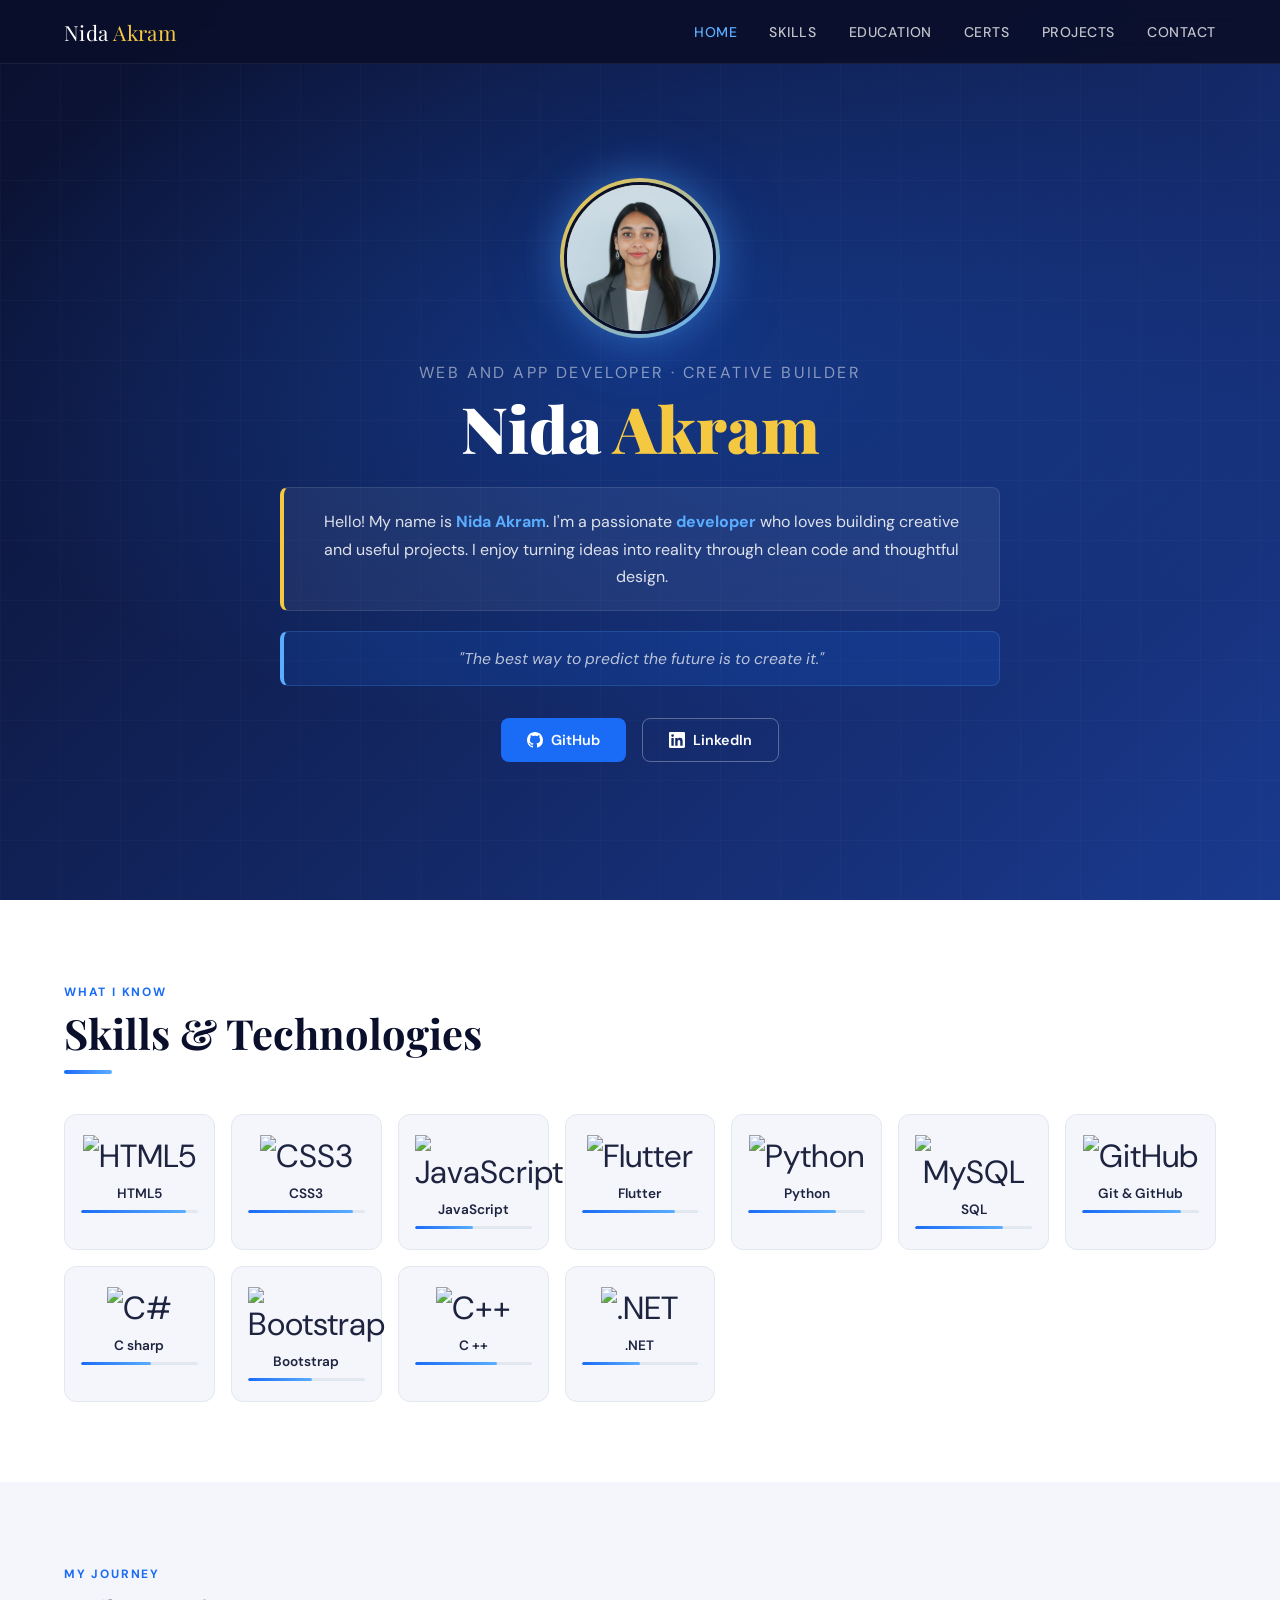
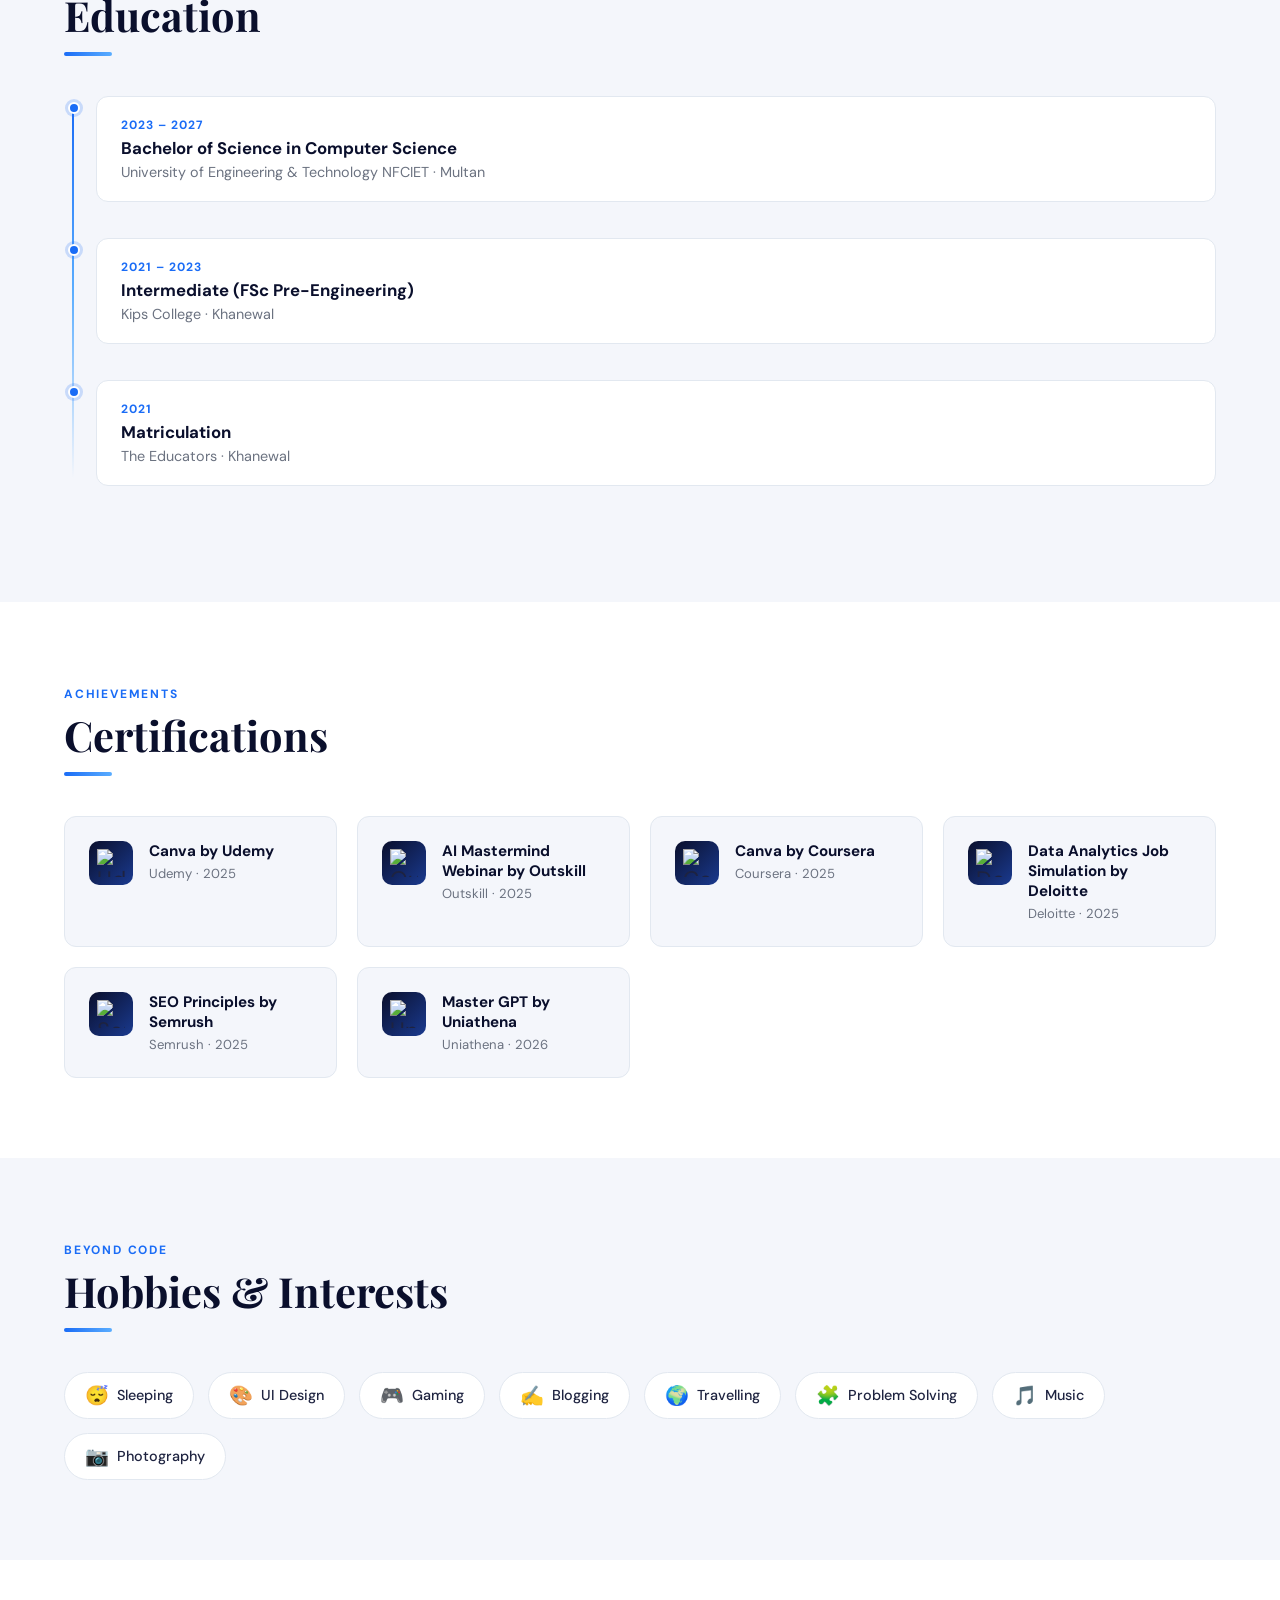
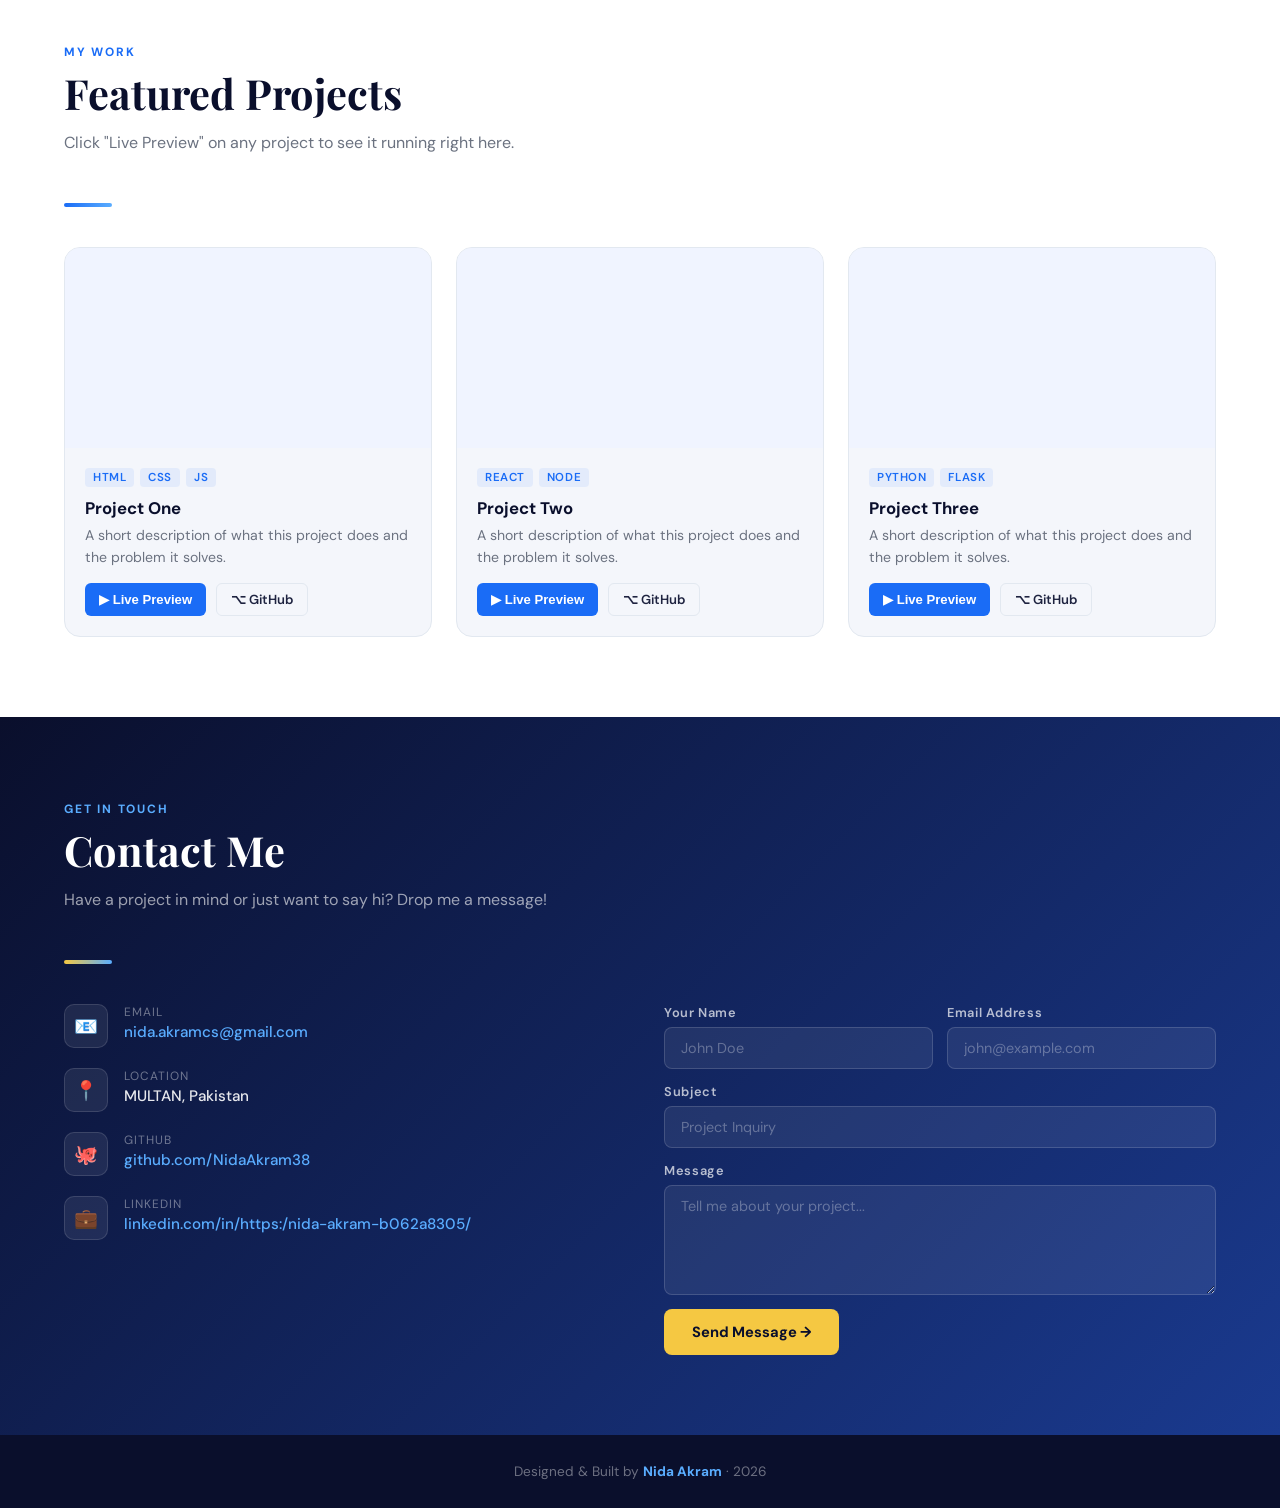
==== index.html @ 110f57c0 "Initial portfolio commit" ====
<!DOCTYPE html>
<html lang="en">
<head>
  <meta charset="UTF-8" />
  <meta name="viewport" content="width=device-width, initial-scale=1.0"/>
  <title>Nida Akram — Portfolio</title>
  <link href="https://fonts.googleapis.com/css2?family=Playfair+Display:wght@400;700;900&family=DM+Sans:wght@300;400;500;600&display=swap" rel="stylesheet"/>

  <!-- Global Styles -->
  <link rel="stylesheet" href="css/global.css"/>

  <!-- Section Styles -->
  <link rel="stylesheet" href="css/navbar.css"/>
  <link rel="stylesheet" href="css/hero.css"/>
  <link rel="stylesheet" href="css/skills.css"/>
  <link rel="stylesheet" href="css/education.css"/>
  <link rel="stylesheet" href="css/certifications.css"/>
  <link rel="stylesheet" href="css/hobbies.css"/>
  <link rel="stylesheet" href="css/projects.css"/>
  <link rel="stylesheet" href="css/contact.css"/>
</head>
<body>

  <!-- Navigation -->
  <div id="navbar-placeholder"></div>

  <!-- Sections -->
  <div id="hero-placeholder"></div>
  <div id="skills-placeholder"></div>
  <div id="education-placeholder"></div>
  <div id="certifications-placeholder"></div>
  <div id="hobbies-placeholder"></div>
  <div id="projects-placeholder"></div>
  <div id="contact-placeholder"></div>

  <!-- Footer -->
  <footer>
    <p>Designed & Built by <strong>Nida Akram</strong> · 2026</p>
  </footer>

  <!-- JavaScript -->
  <script src="js/loader.js"></script>
  <script src="js/navbar.js"></script>
  <script src="js/animations.js"></script>
  <script src="js/projects.js"></script>
  <script src="js/contact.js"></script>

</body>
</html>
---- css/global.css ----
/* ================================================
   global.css — CSS Variables, Reset & Shared Styles
   ================================================ */

/* ── CSS Variables ── */
:root {
  --navy:   #0a0f2c;
  --blue:   #1a6cf6;
  --sky:    #5aadff;
  --gold:   #f5c842;
  --light:  #f4f6fb;
  --white:  #ffffff;
  --text:   #1e2340;
  --muted:  #6b7280;
  --border: #e2e8f0;
  --grad:   linear-gradient(135deg, #0a0f2c 0%, #1a3a8f 100%);
}

/* ── Reset ── */
*, *::before, *::after {
  box-sizing: border-box;
  margin: 0;
  padding: 0;
}

html {
  scroll-behavior: smooth;
}

body {
  font-family: 'DM Sans', sans-serif;
  background: var(--light);
  color: var(--text);
  overflow-x: hidden;
}

/* ── Section Base ── */
section {
  padding: 80px 5%;
}

/* ── Section Header Utilities ── */
.section-label {
  display: inline-block;
  font-size: 0.75rem;
  letter-spacing: 0.15em;
  text-transform: uppercase;
  color: var(--blue);
  font-weight: 700;
  margin-bottom: 8px;
}

.section-title {
  font-family: 'Playfair Display', serif;
  font-size: clamp(1.8rem, 4vw, 2.6rem);
  font-weight: 700;
  color: var(--navy);
  margin-bottom: 12px;
  line-height: 1.2;
}

.section-sub {
  font-size: 1rem;
  color: var(--muted);
  max-width: 560px;
  line-height: 1.6;
  margin-bottom: 48px;
}

.divider {
  width: 48px;
  height: 4px;
  background: linear-gradient(90deg, var(--blue), var(--sky));
  border-radius: 2px;
  margin-bottom: 40px;
}

/* ── Shared Buttons ── */
.btn {
  display: inline-flex;
  align-items: center;
  gap: 8px;
  padding: 12px 26px;
  border-radius: 8px;
  font-weight: 600;
  font-size: 0.9rem;
  text-decoration: none;
  transition: all 0.25s;
  cursor: pointer;
  border: none;
}

.btn-primary {
  background: var(--blue);
  color: var(--white);
}
.btn-primary:hover {
  background: #1557d4;
  transform: translateY(-2px);
  box-shadow: 0 8px 24px rgba(26, 108, 246, 0.4);
}

.btn-outline {
  background: transparent;
  color: var(--white);
  border: 1.5px solid rgba(255, 255, 255, 0.3);
}
.btn-outline:hover {
  background: rgba(255, 255, 255, 0.08);
  transform: translateY(-2px);
}

/* ── Scroll Fade Animation ── */
.fade-up {
  opacity: 0;
  transform: translateY(28px);
  transition: opacity 0.6s ease, transform 0.6s ease;
}
.fade-up.visible {
  opacity: 1;
  transform: translateY(0);
}

/* ── Footer ── */
footer {
  background: var(--navy);
  color: rgba(255, 255, 255, 0.4);
  text-align: center;
  padding: 28px 5%;
  font-size: 0.85rem;
}
footer strong {
  color: var(--sky);
}

/* ── Responsive ── */
@media (max-width: 768px) {
  section {
    padding: 60px 5%;
  }
}
---- css/navbar.css ----
/* ================================================
   navbar.css — Fixed Navigation Bar
   ================================================ */

nav {
  position: fixed;
  top: 0; left: 0; right: 0;
  z-index: 100;
  background: rgba(10, 15, 44, 0.95);
  backdrop-filter: blur(12px);
  display: flex;
  align-items: center;
  justify-content: space-between;
  padding: 0 5%;
  height: 64px;
  border-bottom: 1px solid rgba(255, 255, 255, 0.07);
}

/* Logo */
.nav-logo {
  font-family: 'Playfair Display', serif;
  font-size: 1.3rem;
  color: var(--white);
  letter-spacing: 0.02em;
}
.nav-logo span {
  color: var(--gold);
}

/* Links */
.nav-links {
  display: flex;
  gap: 2rem;
  list-style: none;
}
.nav-links a {
  color: rgba(255, 255, 255, 0.75);
  text-decoration: none;
  font-size: 0.88rem;
  font-weight: 500;
  letter-spacing: 0.04em;
  text-transform: uppercase;
  transition: color 0.2s;
}
.nav-links a:hover,
.nav-links a.active {
  color: var(--sky);
}

/* Hamburger (mobile) */
.hamburger {
  display: none;
  flex-direction: column;
  gap: 5px;
  cursor: pointer;
}
.hamburger span {
  width: 24px;
  height: 2px;
  background: white;
  border-radius: 2px;
  transition: all 0.3s;
}

/* ── Mobile ── */
@media (max-width: 768px) {
  .nav-links {
    display: none;
  }
  .hamburger {
    display: flex;
  }
  .nav-links.open {
    display: flex;
    flex-direction: column;
    position: absolute;
    top: 64px;
    left: 0; right: 0;
    background: rgba(10, 15, 44, 0.98);
    padding: 20px 5%;
    gap: 14px;
    border-bottom: 1px solid rgba(255, 255, 255, 0.07);
  }
}
---- css/hero.css ----
/* ================================================
   hero.css — Hero / Home Section
   ================================================ */

#home {
  min-height: 100vh;
  background: var(--grad);
  display: flex;
  align-items: center;
  justify-content: center;
  text-align: center;
  padding: 100px 5% 60px;
  position: relative;
  overflow: hidden;
}

/* Background glow */
#home::before {
  content: '';
  position: absolute;
  inset: 0;
  background: radial-gradient(
    ellipse 80% 60% at 50% 40%,
    rgba(26, 108, 246, 0.25) 0%,
    transparent 70%
  );
}

/* Subtle grid overlay */
.hero-grid {
  position: absolute;
  inset: 0;
  opacity: 0.04;
  background-image:
    linear-gradient(rgba(255,255,255,0.5) 1px, transparent 1px),
    linear-gradient(90deg, rgba(255,255,255,0.5) 1px, transparent 1px);
  background-size: 60px 60px;
}

.hero-content {
  position: relative;
  z-index: 2;
  max-width: 720px;
}

/* ── Avatar ── */
.hero-avatar-wrap {
  width: 160px;
  height: 160px;
  border-radius: 50%;
  margin: 0 auto 24px;
  padding: 4px;
  background: linear-gradient(135deg, var(--gold), var(--sky));
  box-shadow:
    0 0 40px rgba(90, 173, 255, 0.4),
    0 0 80px rgba(26, 108, 246, 0.2);
  animation: float 4s ease-in-out infinite;
}

@keyframes float {
  0%, 100% { transform: translateY(0); }
  50%       { transform: translateY(-10px); }
}

.hero-avatar-wrap img {
  width: 100%;
  height: 100%;
  object-fit: cover;
  border-radius: 50%;
  border: 3px solid var(--navy);
}

/* Placeholder shown when no photo is set */
.avatar-placeholder {
  width: 100%;
  height: 100%;
  border-radius: 50%;
  background: linear-gradient(135deg, #1a3a8f, #0a0f2c);
  display: flex;
  align-items: center;
  justify-content: center;
  border: 3px solid var(--navy);
  font-family: 'Playfair Display', serif;
  font-size: 3rem;
  color: var(--sky);
}

/* ── Text ── */
.hero-caption {
  font-size: 1rem;
  color: rgba(255, 255, 255, 0.5);
  letter-spacing: 0.15em;
  text-transform: uppercase;
  margin-bottom: 10px;
}

.hero-name {
  font-family: 'Playfair Display', serif;
  font-size: clamp(2.4rem, 6vw, 4rem);
  font-weight: 900;
  color: var(--white);
  line-height: 1.1;
  margin-bottom: 24px;
}
.hero-name span {
  color: var(--gold);
}

/* About blurb */
.hero-bio {
  background: rgba(255, 255, 255, 0.06);
  border: 1px solid rgba(255, 255, 255, 0.1);
  border-left: 4px solid var(--gold);
  border-radius: 8px;
  padding: 20px 28px;
  font-size: 1rem;
  color: rgba(255, 255, 255, 0.85);
  line-height: 1.7;
  margin-bottom: 20px;
  text-align: left;
}
.hero-bio strong {
  color: var(--sky);
}

/* Quote */
.hero-quote {
  background: rgba(26, 108, 246, 0.15);
  border: 1px solid rgba(90, 173, 255, 0.2);
  border-left: 4px solid var(--sky);
  border-radius: 8px;
  padding: 16px 24px;
  font-style: italic;
  font-size: 0.98rem;
  color: rgba(255, 255, 255, 0.7);
  margin-bottom: 32px;
  text-align: left;
}

/* Social buttons */
.hero-links {
  display: flex;
  gap: 16px;
  justify-content: center;
  flex-wrap: wrap;
}
---- css/skills.css ----
/* ================================================
   skills.css — Skills & Technologies Section
   ================================================ */

#skills {
  background: var(--white);
}

.skills-grid {
  display: grid;
  grid-template-columns: repeat(auto-fill, minmax(140px, 1fr));
  gap: 16px;
}

.skill-card {
  background: var(--light);
  border: 1.5px solid var(--border);
  border-radius: 12px;
  padding: 20px 16px;
  text-align: center;
  transition: all 0.3s;
  cursor: default;
}
.skill-card:hover {
  border-color: var(--blue);
  transform: translateY(-4px);
  box-shadow: 0 8px 24px rgba(26, 108, 246, 0.12);
}

.skill-icon {
  font-size: 2rem;
  margin-bottom: 8px;
}

.skill-name {
  font-size: 0.85rem;
  font-weight: 600;
  color: var(--text);
}

/* Progress bar */
.skill-level {
  margin-top: 8px;
  height: 3px;
  background: var(--border);
  border-radius: 2px;
  overflow: hidden;
}
.skill-fill {
  height: 100%;
  background: linear-gradient(90deg, var(--blue), var(--sky));
  border-radius: 2px;
  width: 0;                       /* animated to data-width via JS */
  transition: width 1.2s ease;
}
---- css/education.css ----
/* ================================================
   education.css — Education / Timeline Section
   ================================================ */

#education {
  background: var(--light);
}

/* ── Timeline Container ── */
.timeline {
  position: relative;
  padding-left: 32px;
}

/* Vertical line */
.timeline::before {
  content: '';
  position: absolute;
  left: 8px;
  top: 8px;
  bottom: 8px;
  width: 2px;
  background: linear-gradient(180deg, var(--blue), var(--sky), transparent);
}

/* ── Timeline Item ── */
.timeline-item {
  position: relative;
  margin-bottom: 36px;
  opacity: 0;
  transform: translateX(-16px);
  transition: all 0.5s ease;
}
.timeline-item.visible {
  opacity: 1;
  transform: translateX(0);
}

/* Dot marker */
.timeline-dot {
  position: absolute;
  left: -28px;
  top: 6px;
  width: 12px;
  height: 12px;
  border-radius: 50%;
  background: var(--blue);
  border: 2px solid var(--white);
  box-shadow: 0 0 0 3px rgba(26, 108, 246, 0.2);
}

/* ── Card ── */
.timeline-card {
  background: var(--white);
  border: 1.5px solid var(--border);
  border-radius: 12px;
  padding: 20px 24px;
  transition: box-shadow 0.3s;
}
.timeline-card:hover {
  box-shadow: 0 4px 20px rgba(0, 0, 0, 0.08);
}

.timeline-year {
  font-size: 0.75rem;
  color: var(--blue);
  font-weight: 700;
  letter-spacing: 0.08em;
  text-transform: uppercase;
  margin-bottom: 4px;
}

.timeline-title {
  font-size: 1.05rem;
  font-weight: 700;
  color: var(--navy);
  margin-bottom: 4px;
}

.timeline-place {
  font-size: 0.9rem;
  color: var(--muted);
}
---- css/certifications.css ----
/* ================================================
   certifications.css — Certifications Section
   ================================================ */

#certifications {
  background: var(--white);
}

.cert-grid {
  display: grid;
  grid-template-columns: repeat(auto-fill, minmax(260px, 1fr));
  gap: 20px;
}

.cert-card {
  background: var(--light);
  border: 1.5px solid var(--border);
  border-radius: 12px;
  padding: 24px;
  display: flex;
  gap: 16px;
  align-items: flex-start;
  transition: all 0.3s;
}
.cert-card:hover {
  border-color: var(--gold);
  transform: translateY(-3px);
  box-shadow: 0 8px 24px rgba(245, 200, 66, 0.12);
}

.cert-icon {
  width: 44px;
  height: 44px;
  border-radius: 10px;
  background: linear-gradient(135deg, var(--navy), #1a3a8f);
  display: flex;
  align-items: center;
  justify-content: center;
  font-size: 1.4rem;
  flex-shrink: 0;
}

.cert-title {
  font-size: 0.95rem;
  font-weight: 700;
  color: var(--navy);
  margin-bottom: 4px;
}

.cert-issuer {
  font-size: 0.82rem;
  color: var(--muted);
}
---- css/hobbies.css ----
/* ================================================
   hobbies.css — Hobbies & Interests Section
   ================================================ */

#hobbies {
  background: var(--light);
}

.hobbies-flex {
  display: flex;
  flex-wrap: wrap;
  gap: 14px;
}

.hobby-pill {
  display: inline-flex;
  align-items: center;
  gap: 8px;
  background: var(--white);
  border: 1.5px solid var(--border);
  border-radius: 100px;
  padding: 10px 20px;
  font-size: 0.9rem;
  font-weight: 500;
  color: var(--text);
  transition: all 0.25s;
  cursor: default;
}
.hobby-pill:hover {
  border-color: var(--blue);
  background: rgba(26, 108, 246, 0.05);
  transform: translateY(-2px);
}

.hobby-pill span {
  font-size: 1.2rem;
}
---- css/projects.css ----
/* ================================================
   projects.css — Projects Section & Preview Modal
   ================================================ */

#projects {
  background: var(--white);
}

/* ── Projects Grid ── */
.projects-grid {
  display: grid;
  grid-template-columns: repeat(auto-fill, minmax(300px, 1fr));
  gap: 24px;
}

/* ── Card ── */
.project-card {
  background: var(--light);
  border: 1.5px solid var(--border);
  border-radius: 16px;
  overflow: hidden;
  transition: all 0.3s;
  position: relative;
}
.project-card:hover {
  transform: translateY(-6px);
  box-shadow: 0 16px 40px rgba(0, 0, 0, 0.1);
  border-color: var(--blue);
}

/* ── Iframe Preview Thumbnail ── */
.project-preview-wrap {
  position: relative;
}

.project-preview {
  width: 100%;
  height: 200px;
  border: none;
  background: #f0f4ff;
  display: block;
  pointer-events: none;
}

/* Hover overlay with launch button */
.project-preview-overlay {
  position: absolute;
  top: 0; left: 0; right: 0;
  height: 200px;
  background: rgba(10, 15, 44, 0);
  display: flex;
  align-items: center;
  justify-content: center;
  opacity: 0;
  transition: all 0.3s;
  cursor: pointer;
}
.project-card:hover .project-preview-overlay {
  opacity: 1;
  background: rgba(10, 15, 44, 0.6);
}

.preview-launch-btn {
  background: var(--blue);
  color: white;
  border: none;
  border-radius: 8px;
  padding: 10px 20px;
  font-size: 0.88rem;
  font-weight: 600;
  cursor: pointer;
  display: flex;
  align-items: center;
  gap: 6px;
  transform: scale(0.9);
  transition: transform 0.2s;
}
.project-card:hover .preview-launch-btn {
  transform: scale(1);
}

/* ── Card Info ── */
.project-info {
  padding: 20px;
}

.project-tags {
  display: flex;
  flex-wrap: wrap;
  gap: 6px;
  margin-bottom: 10px;
}

.project-tag {
  font-size: 0.72rem;
  font-weight: 600;
  letter-spacing: 0.05em;
  text-transform: uppercase;
  color: var(--blue);
  background: rgba(26, 108, 246, 0.08);
  border-radius: 4px;
  padding: 2px 8px;
}

.project-name {
  font-size: 1.05rem;
  font-weight: 700;
  color: var(--navy);
  margin-bottom: 6px;
}

.project-desc {
  font-size: 0.88rem;
  color: var(--muted);
  line-height: 1.55;
  margin-bottom: 14px;
}

.project-links {
  display: flex;
  gap: 10px;
}

/* Small action buttons */
.proj-btn {
  font-size: 0.82rem;
  font-weight: 600;
  padding: 7px 14px;
  border-radius: 6px;
  text-decoration: none;
  transition: all 0.2s;
  display: inline-flex;
  align-items: center;
  gap: 5px;
  border: none;
  cursor: pointer;
}
.proj-btn-primary {
  background: var(--blue);
  color: white;
}
.proj-btn-primary:hover {
  background: #1557d4;
}
.proj-btn-ghost {
  background: transparent;
  color: var(--text);
  border: 1.5px solid var(--border);
}
.proj-btn-ghost:hover {
  border-color: var(--blue);
  color: var(--blue);
}

/* ── Preview Modal ── */
.modal-overlay {
  display: none;
  position: fixed;
  inset: 0;
  z-index: 999;
  background: rgba(10, 15, 44, 0.85);
  backdrop-filter: blur(8px);
  align-items: center;
  justify-content: center;
}
.modal-overlay.open {
  display: flex;
}

.modal-box {
  background: var(--white);
  border-radius: 16px;
  width: 92vw;
  max-width: 960px;
  height: 80vh;
  display: flex;
  flex-direction: column;
  overflow: hidden;
  box-shadow: 0 32px 80px rgba(0, 0, 0, 0.4);
}

.modal-header {
  display: flex;
  align-items: center;
  justify-content: space-between;
  padding: 16px 24px;
  border-bottom: 1px solid var(--border);
  background: var(--navy);
}
.modal-title {
  font-size: 1rem;
  font-weight: 700;
  color: white;
}
.modal-url {
  font-size: 0.78rem;
  color: rgba(255, 255, 255, 0.4);
  margin-top: 2px;
}
.modal-close {
  width: 32px;
  height: 32px;
  border-radius: 8px;
  border: none;
  background: rgba(255, 255, 255, 0.1);
  color: white;
  font-size: 1.2rem;
  cursor: pointer;
  display: flex;
  align-items: center;
  justify-content: center;
  transition: background 0.2s;
}
.modal-close:hover {
  background: rgba(255, 255, 255, 0.2);
}

.modal-loading {
  flex: 1;
  display: flex;
  align-items: center;
  justify-content: center;
  flex-direction: column;
  gap: 12px;
  color: var(--muted);
  font-size: 0.9rem;
}

.spinner {
  width: 40px;
  height: 40px;
  border: 3px solid var(--border);
  border-top-color: var(--blue);
  border-radius: 50%;
  animation: spin 0.8s linear infinite;
}
@keyframes spin {
  to { transform: rotate(360deg); }
}

.modal-iframe {
  flex: 1;
  width: 100%;
  border: none;
}
---- css/contact.css ----
/* ================================================
   contact.css — Contact Section
   ================================================ */

#contact {
  background: var(--grad);
  position: relative;
  overflow: hidden;
}

/* Override shared section-header colors for dark background */
#contact .section-title  { color: white; }
#contact .section-sub    { color: rgba(255, 255, 255, 0.6); }
#contact .section-label  { color: var(--sky); }
.contact-divider {
  background: linear-gradient(90deg, var(--gold), var(--sky));
}

/* ── Layout ── */
.contact-grid {
  display: grid;
  grid-template-columns: 1fr 1fr;
  gap: 48px;
  align-items: start;
}

/* ── Left: Info Items ── */
.contact-info {
  display: flex;
  flex-direction: column;
  gap: 20px;
}

.contact-item {
  display: flex;
  align-items: flex-start;
  gap: 16px;
}

.contact-icon {
  width: 44px;
  height: 44px;
  border-radius: 10px;
  background: rgba(255, 255, 255, 0.08);
  border: 1px solid rgba(255, 255, 255, 0.12);
  display: flex;
  align-items: center;
  justify-content: center;
  font-size: 1.2rem;
  flex-shrink: 0;
}

.contact-label {
  font-size: 0.75rem;
  color: rgba(255, 255, 255, 0.4);
  letter-spacing: 0.08em;
  text-transform: uppercase;
  margin-bottom: 2px;
}

.contact-value {
  font-size: 0.95rem;
  color: rgba(255, 255, 255, 0.9);
  font-weight: 500;
}
.contact-value a {
  color: var(--sky);
  text-decoration: none;
}
.contact-value a:hover {
  text-decoration: underline;
}

/* ── Right: Message Form ── */
.contact-form {
  display: flex;
  flex-direction: column;
  gap: 14px;
}

.form-row {
  display: grid;
  grid-template-columns: 1fr 1fr;
  gap: 14px;
}

.form-group {
  display: flex;
  flex-direction: column;
  gap: 6px;
}

.form-group label {
  font-size: 0.8rem;
  font-weight: 600;
  color: rgba(255, 255, 255, 0.7);
  letter-spacing: 0.05em;
}

.form-input {
  background: rgba(255, 255, 255, 0.07);
  border: 1px solid rgba(255, 255, 255, 0.15);
  border-radius: 8px;
  padding: 11px 16px;
  color: white;
  font-family: 'DM Sans', sans-serif;
  font-size: 0.9rem;
  transition: border-color 0.2s, background 0.2s;
  outline: none;
}
.form-input:focus {
  border-color: var(--sky);
  background: rgba(255, 255, 255, 0.1);
}
.form-input::placeholder {
  color: rgba(255, 255, 255, 0.3);
}
textarea.form-input {
  resize: vertical;
  min-height: 110px;
}

/* Submit button */
.form-btn {
  background: var(--gold);
  color: var(--navy);
  border: none;
  border-radius: 8px;
  padding: 13px 28px;
  font-family: 'DM Sans', sans-serif;
  font-size: 0.92rem;
  font-weight: 700;
  cursor: pointer;
  transition: all 0.25s;
  align-self: flex-start;
}
.form-btn:hover {
  background: #e6b83a;
  transform: translateY(-2px);
  box-shadow: 0 8px 20px rgba(245, 200, 66, 0.3);
}

/* ── Responsive ── */
@media (max-width: 768px) {
  .contact-grid { grid-template-columns: 1fr; }
  .form-row     { grid-template-columns: 1fr; }
}
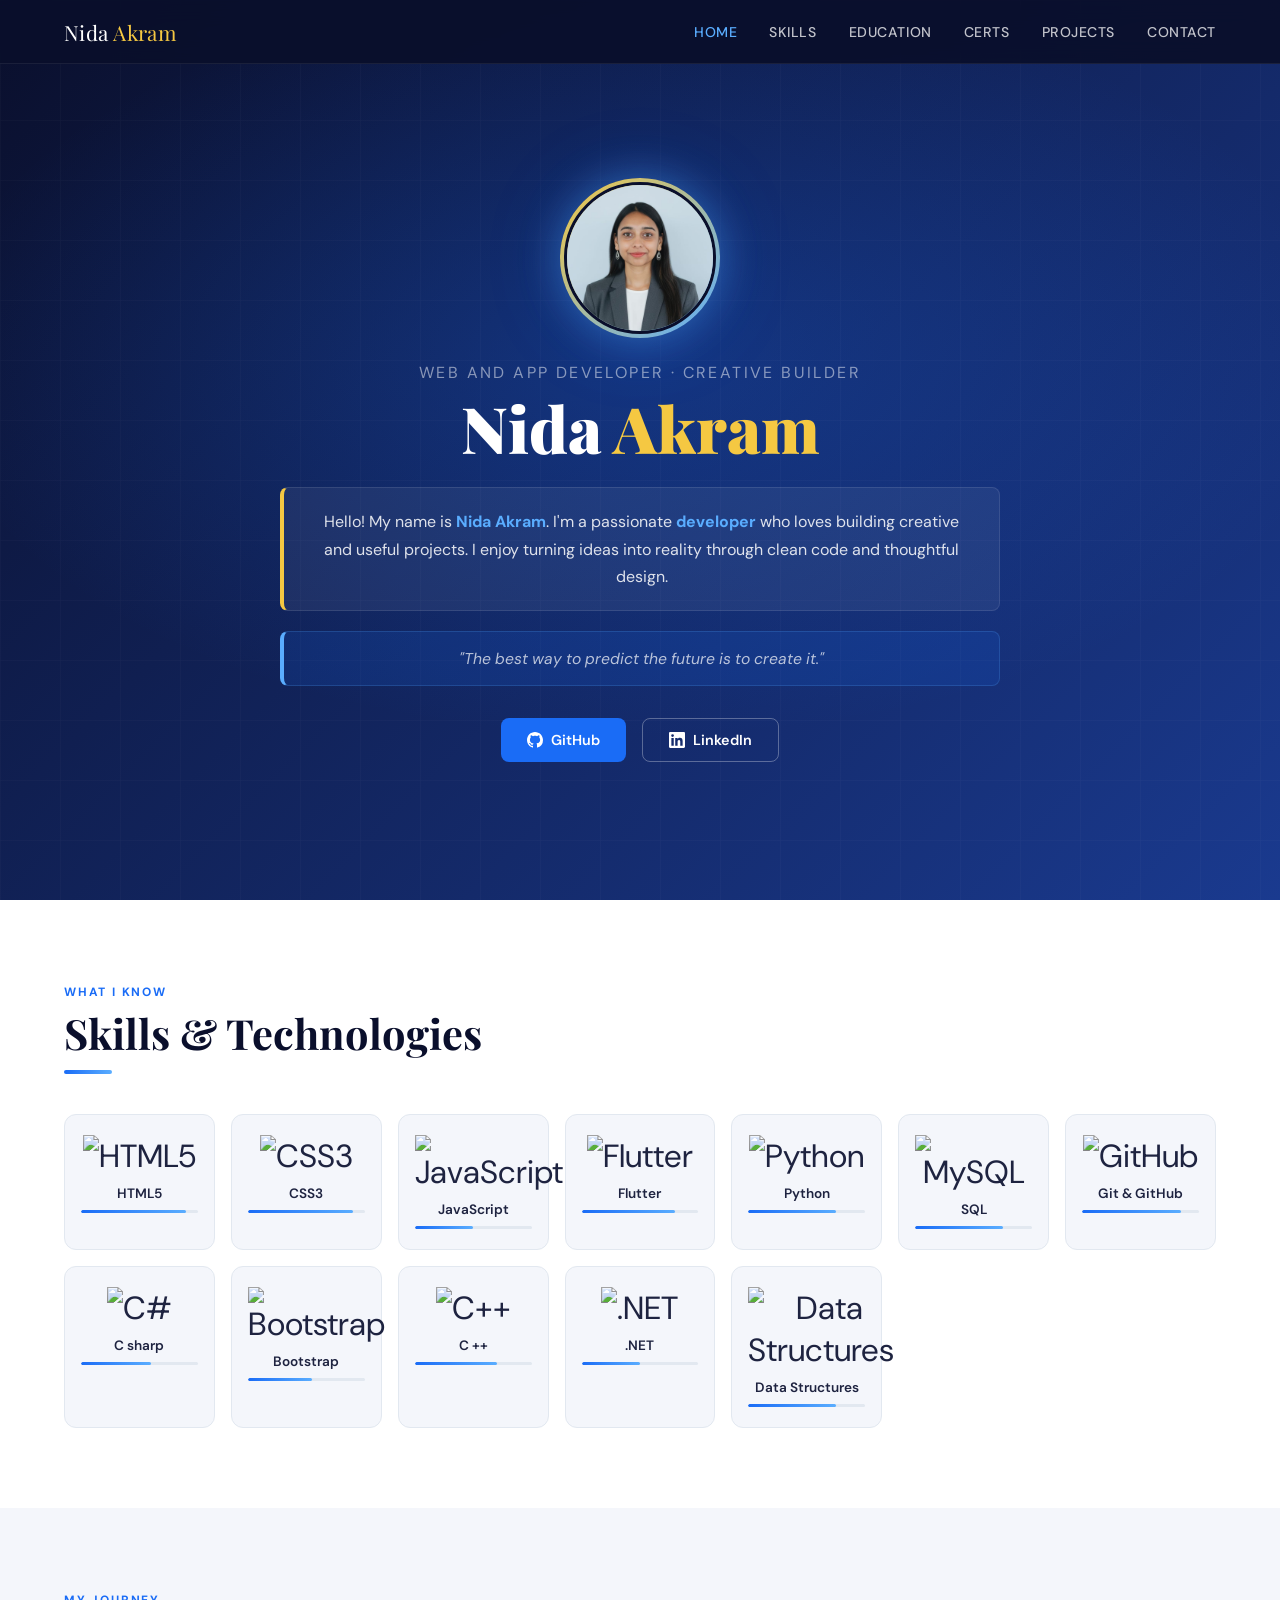
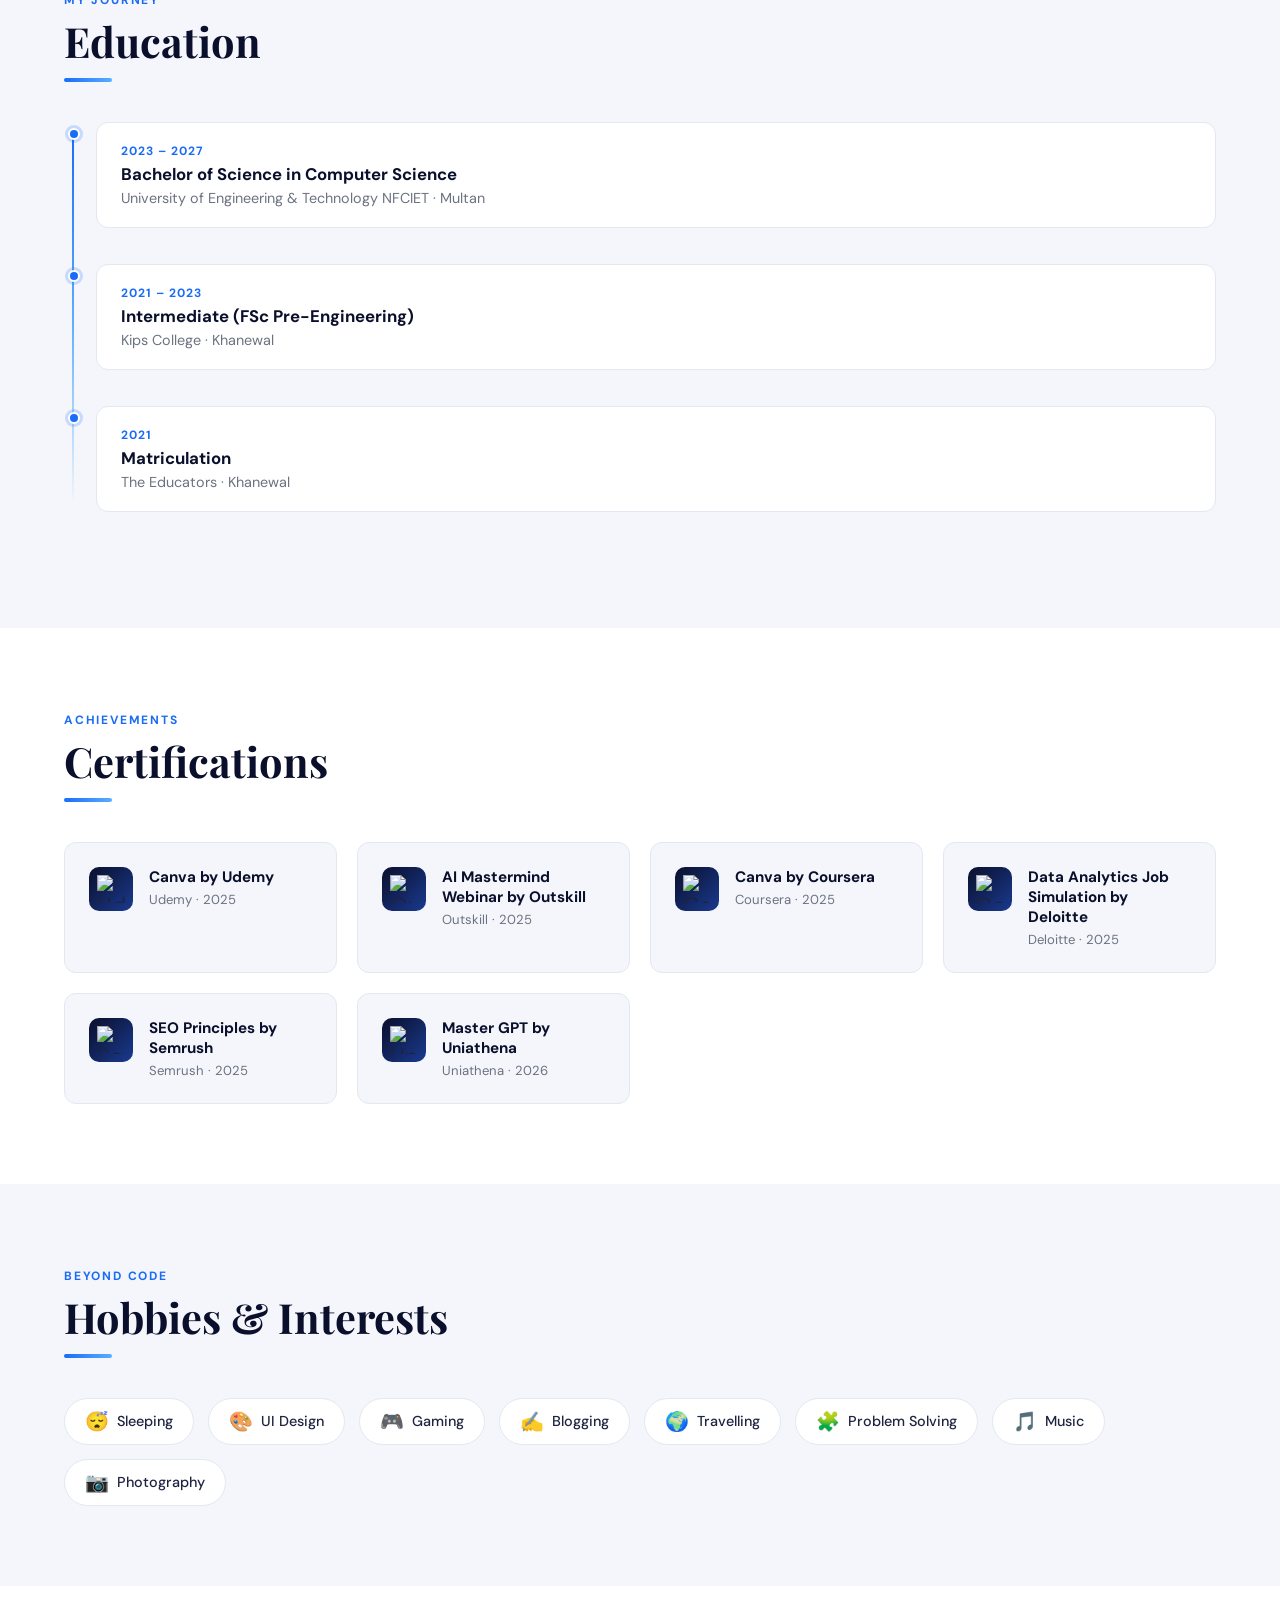
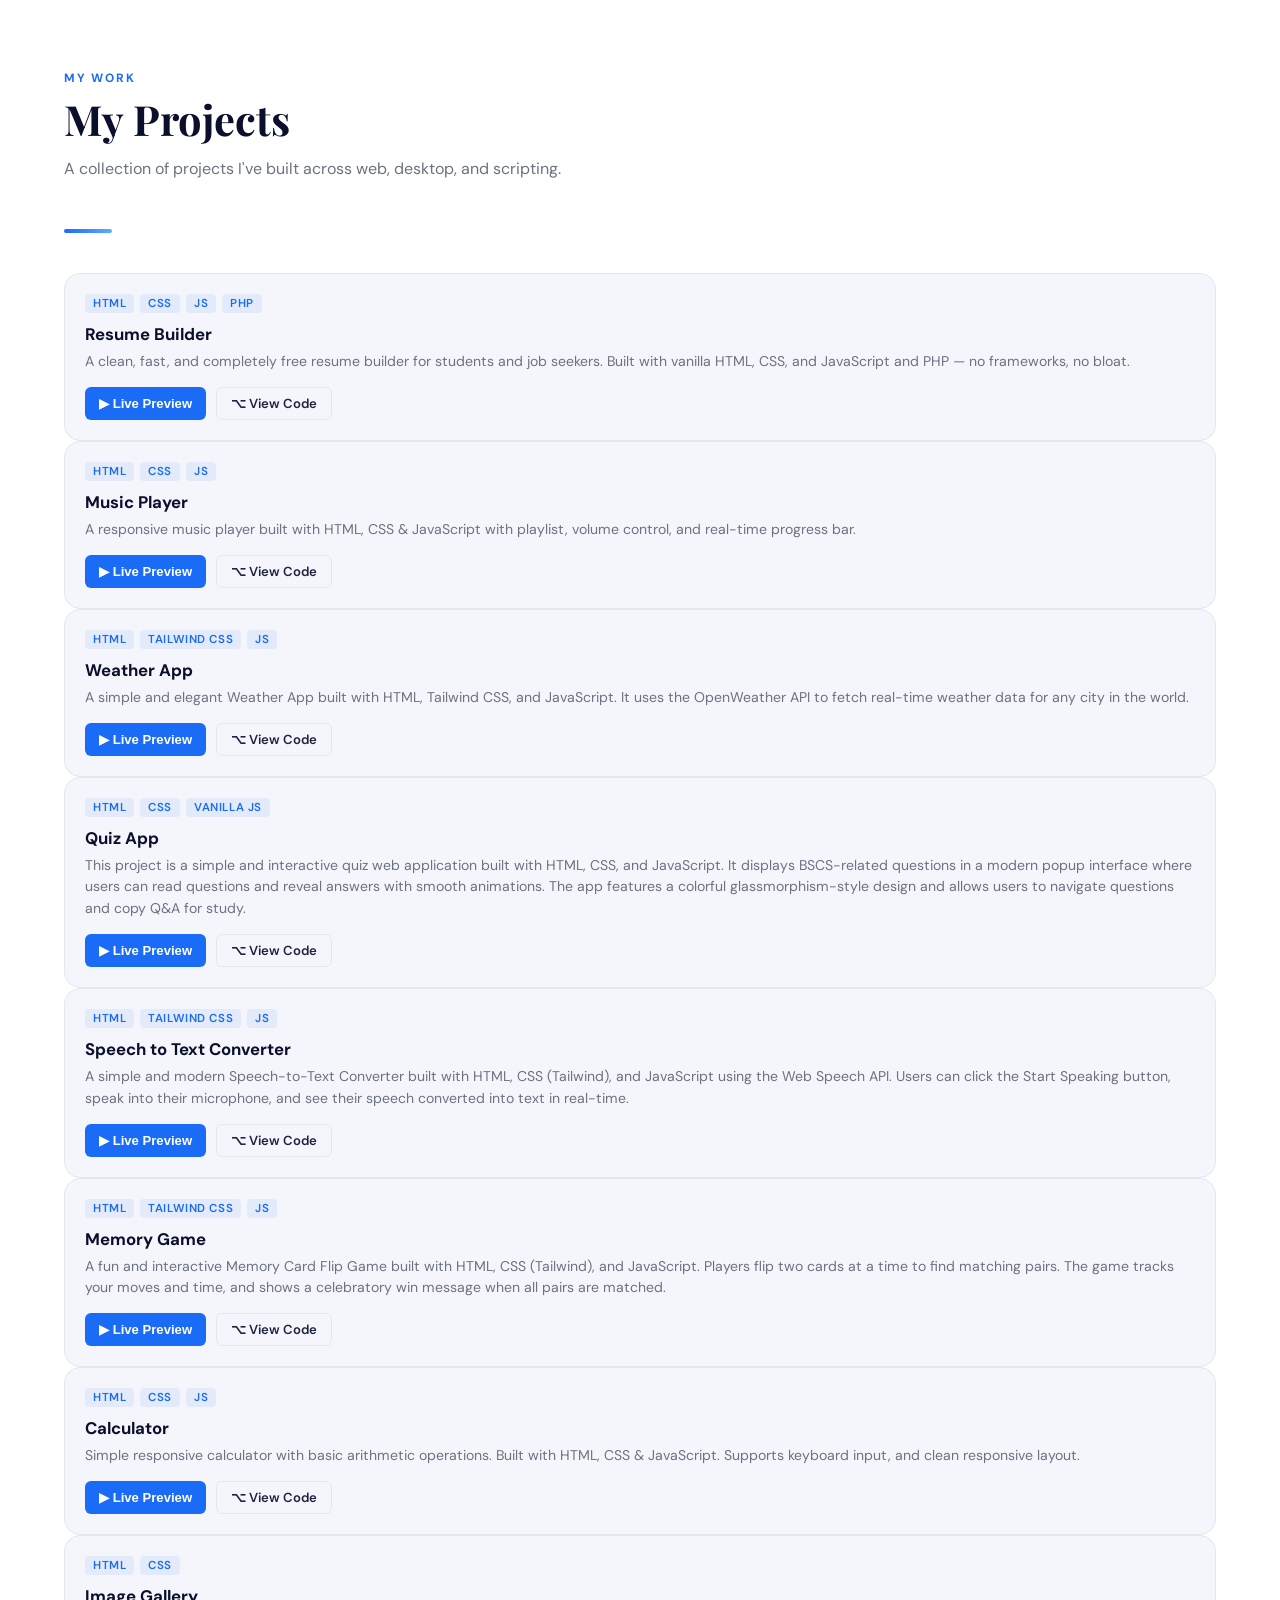
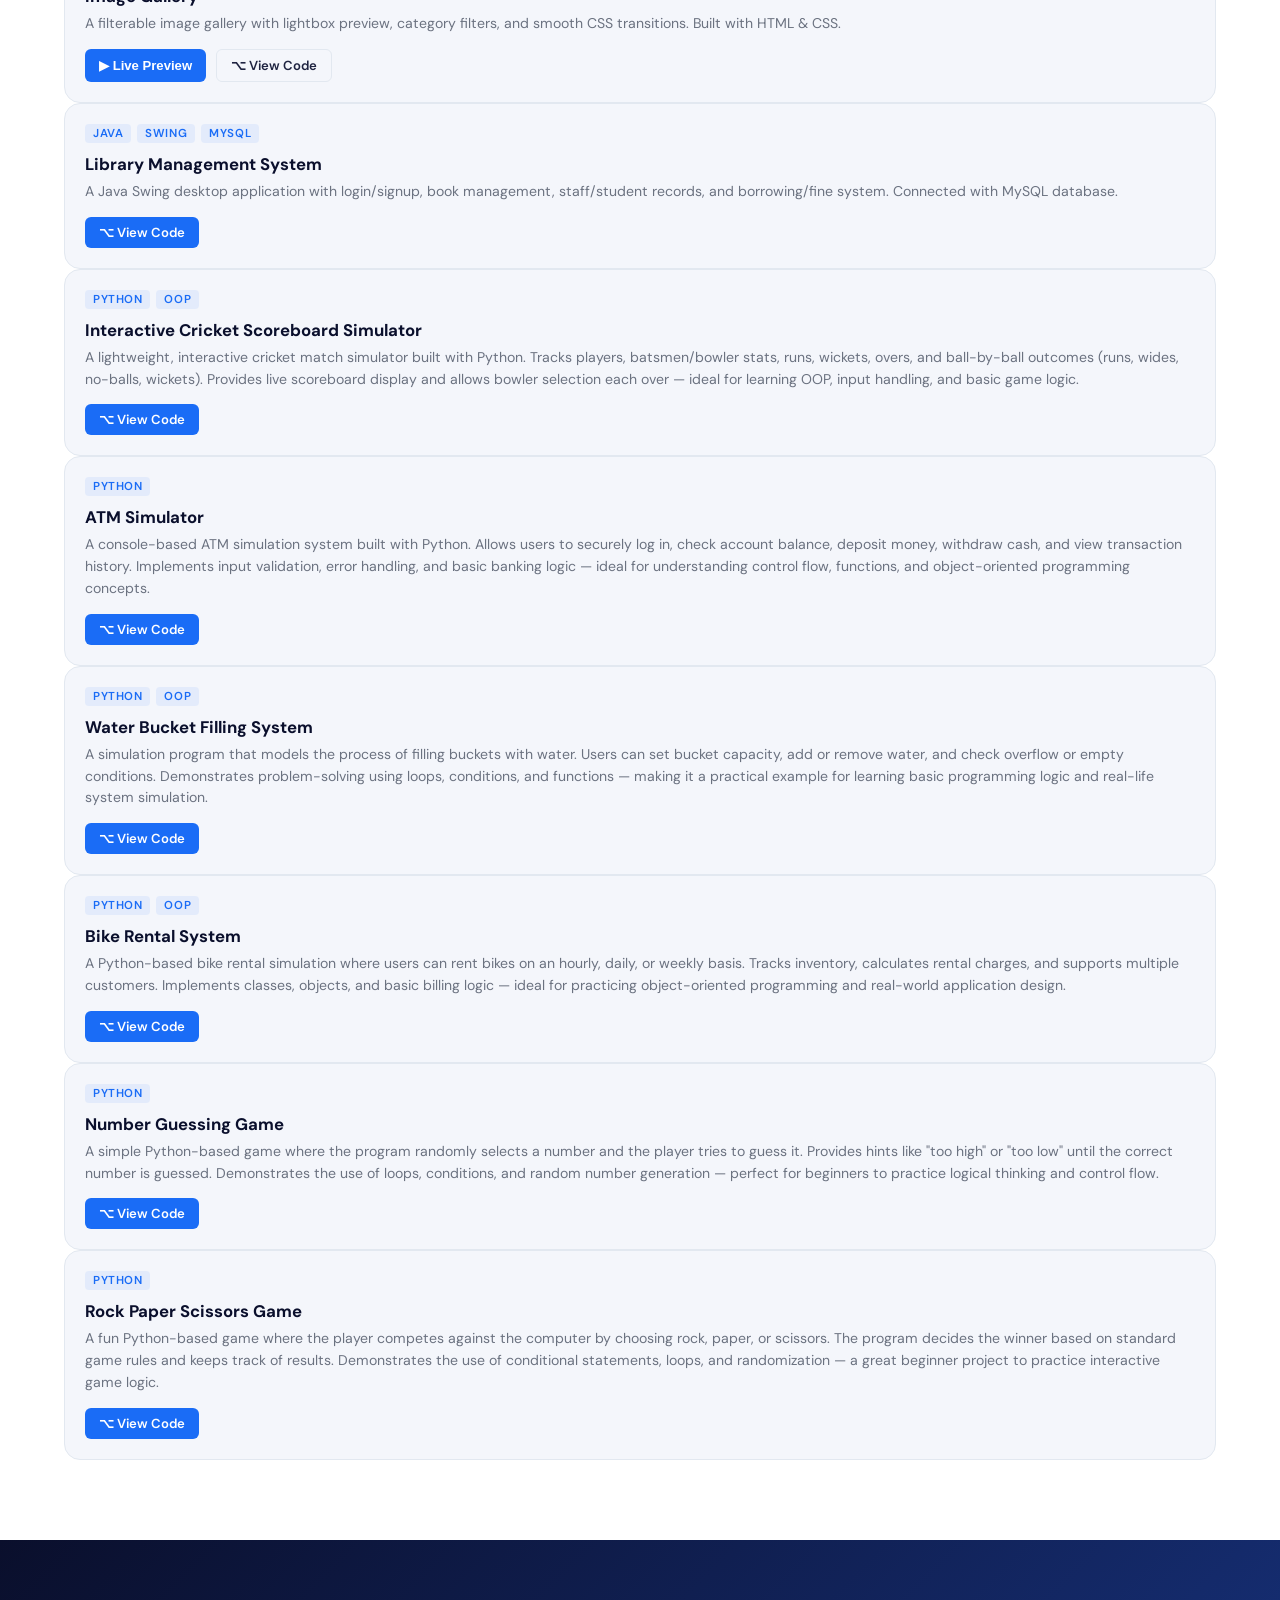
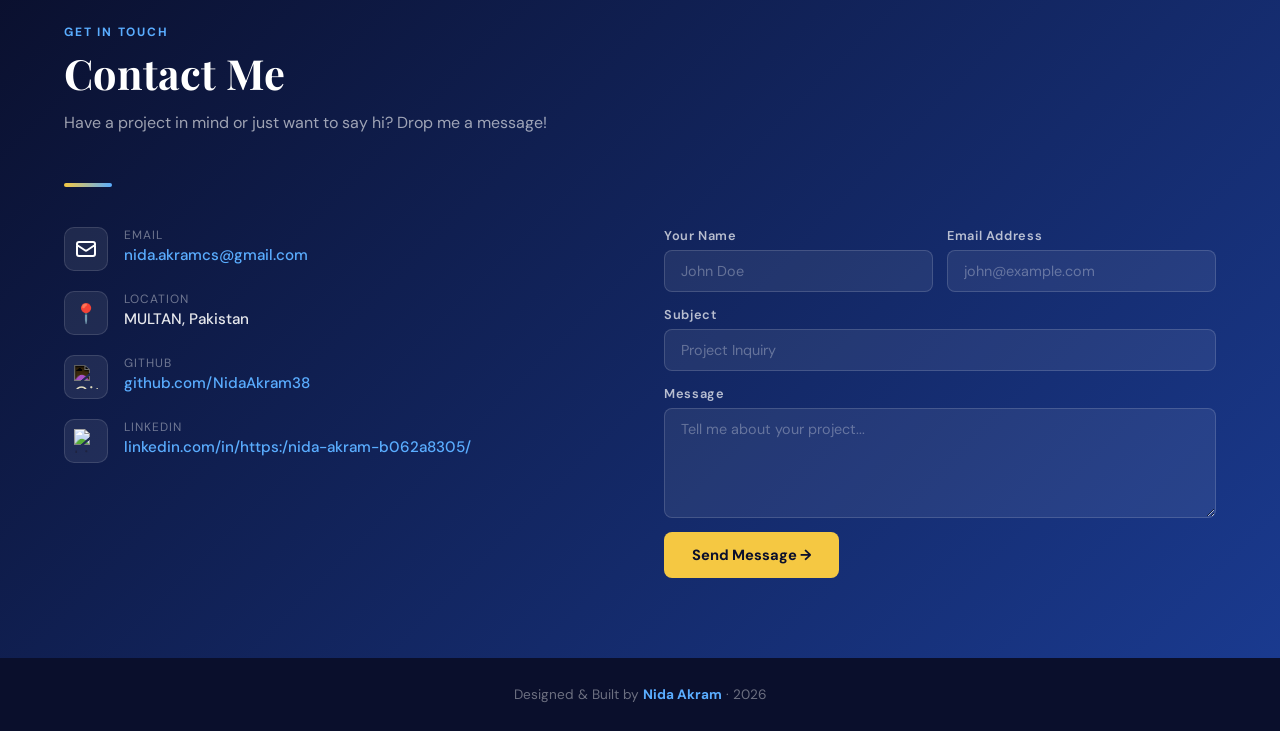
==== commit ecbacdf1: "Add experience section link to index.html" ====
--- a/index.html
+++ b/index.html
@@ -5,45 +5,40 @@
   <meta name="viewport" content="width=device-width, initial-scale=1.0"/>
   <title>Nida Akram — Portfolio</title>
   <link href="https://fonts.googleapis.com/css2?family=Playfair+Display:wght@400;700;900&family=DM+Sans:wght@300;400;500;600&display=swap" rel="stylesheet"/>
-
   <!-- Global Styles -->
   <link rel="stylesheet" href="css/global.css"/>
-
   <!-- Section Styles -->
   <link rel="stylesheet" href="css/navbar.css"/>
   <link rel="stylesheet" href="css/hero.css"/>
   <link rel="stylesheet" href="css/skills.css"/>
   <link rel="stylesheet" href="css/education.css"/>
+  <link rel="stylesheet" href="css/experience.css"/>
   <link rel="stylesheet" href="css/certifications.css"/>
   <link rel="stylesheet" href="css/hobbies.css"/>
   <link rel="stylesheet" href="css/projects.css"/>
   <link rel="stylesheet" href="css/contact.css"/>
 </head>
 <body>
-
   <!-- Navigation -->
   <div id="navbar-placeholder"></div>
-
   <!-- Sections -->
   <div id="hero-placeholder"></div>
   <div id="skills-placeholder"></div>
   <div id="education-placeholder"></div>
+  <div id="experience-placeholder"></div>
   <div id="certifications-placeholder"></div>
   <div id="hobbies-placeholder"></div>
   <div id="projects-placeholder"></div>
   <div id="contact-placeholder"></div>
-
   <!-- Footer -->
   <footer>
     <p>Designed & Built by <strong>Nida Akram</strong> · 2026</p>
   </footer>
-
   <!-- JavaScript -->
   <script src="js/loader.js"></script>
   <script src="js/navbar.js"></script>
   <script src="js/animations.js"></script>
   <script src="js/projects.js"></script>
   <script src="js/contact.js"></script>
-
 </body>
 </html>
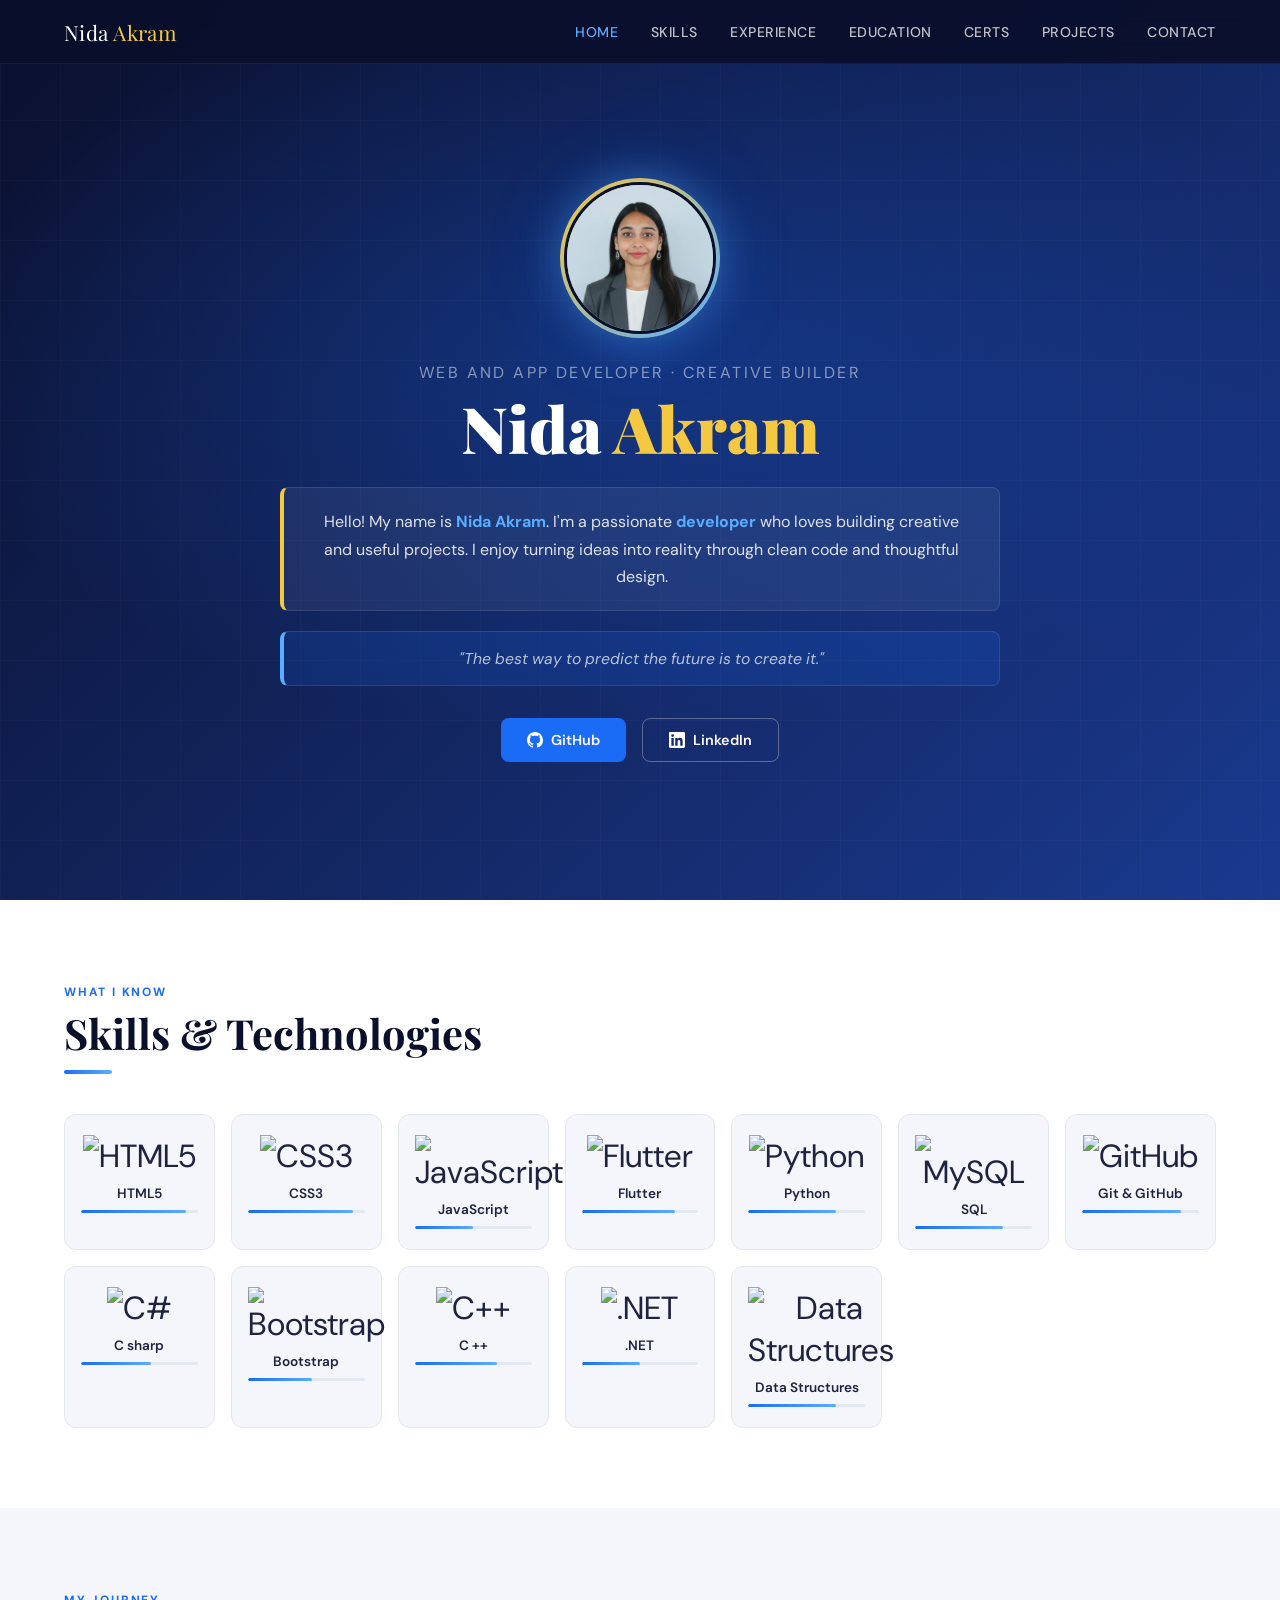
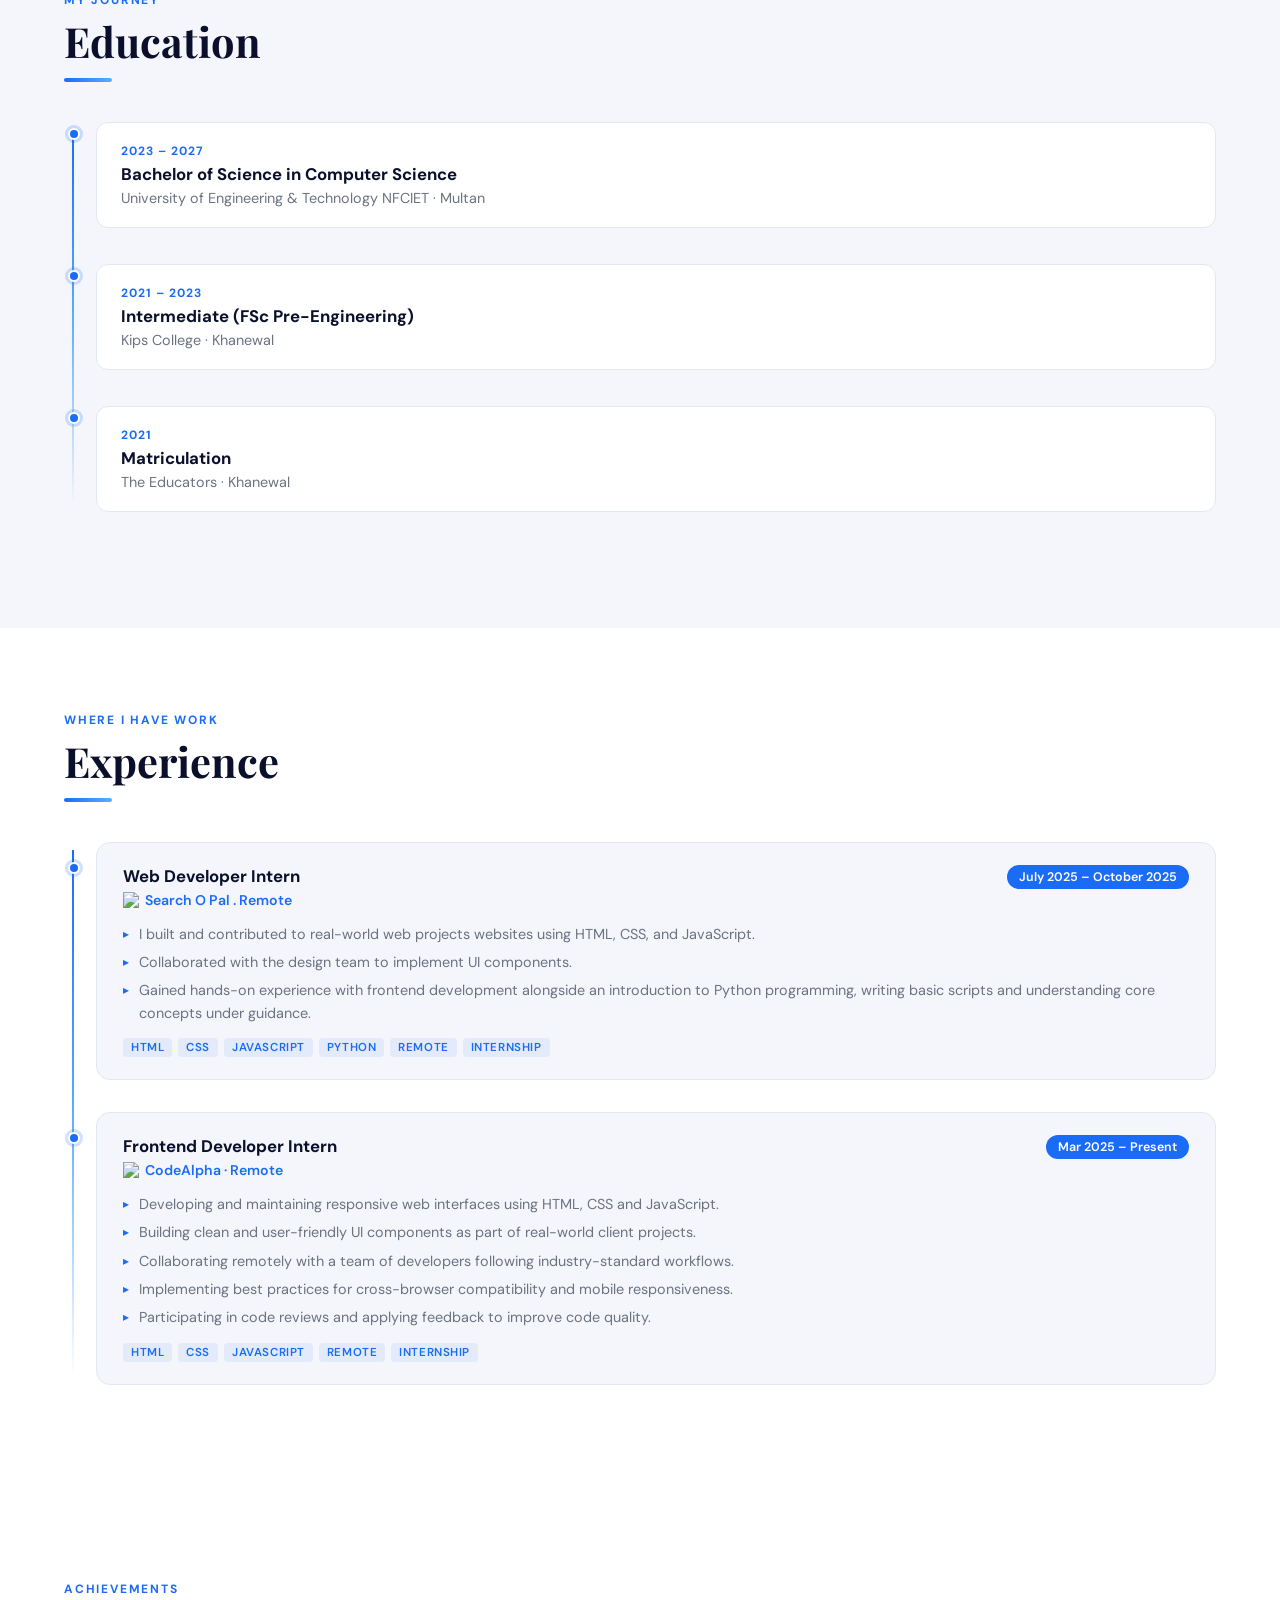
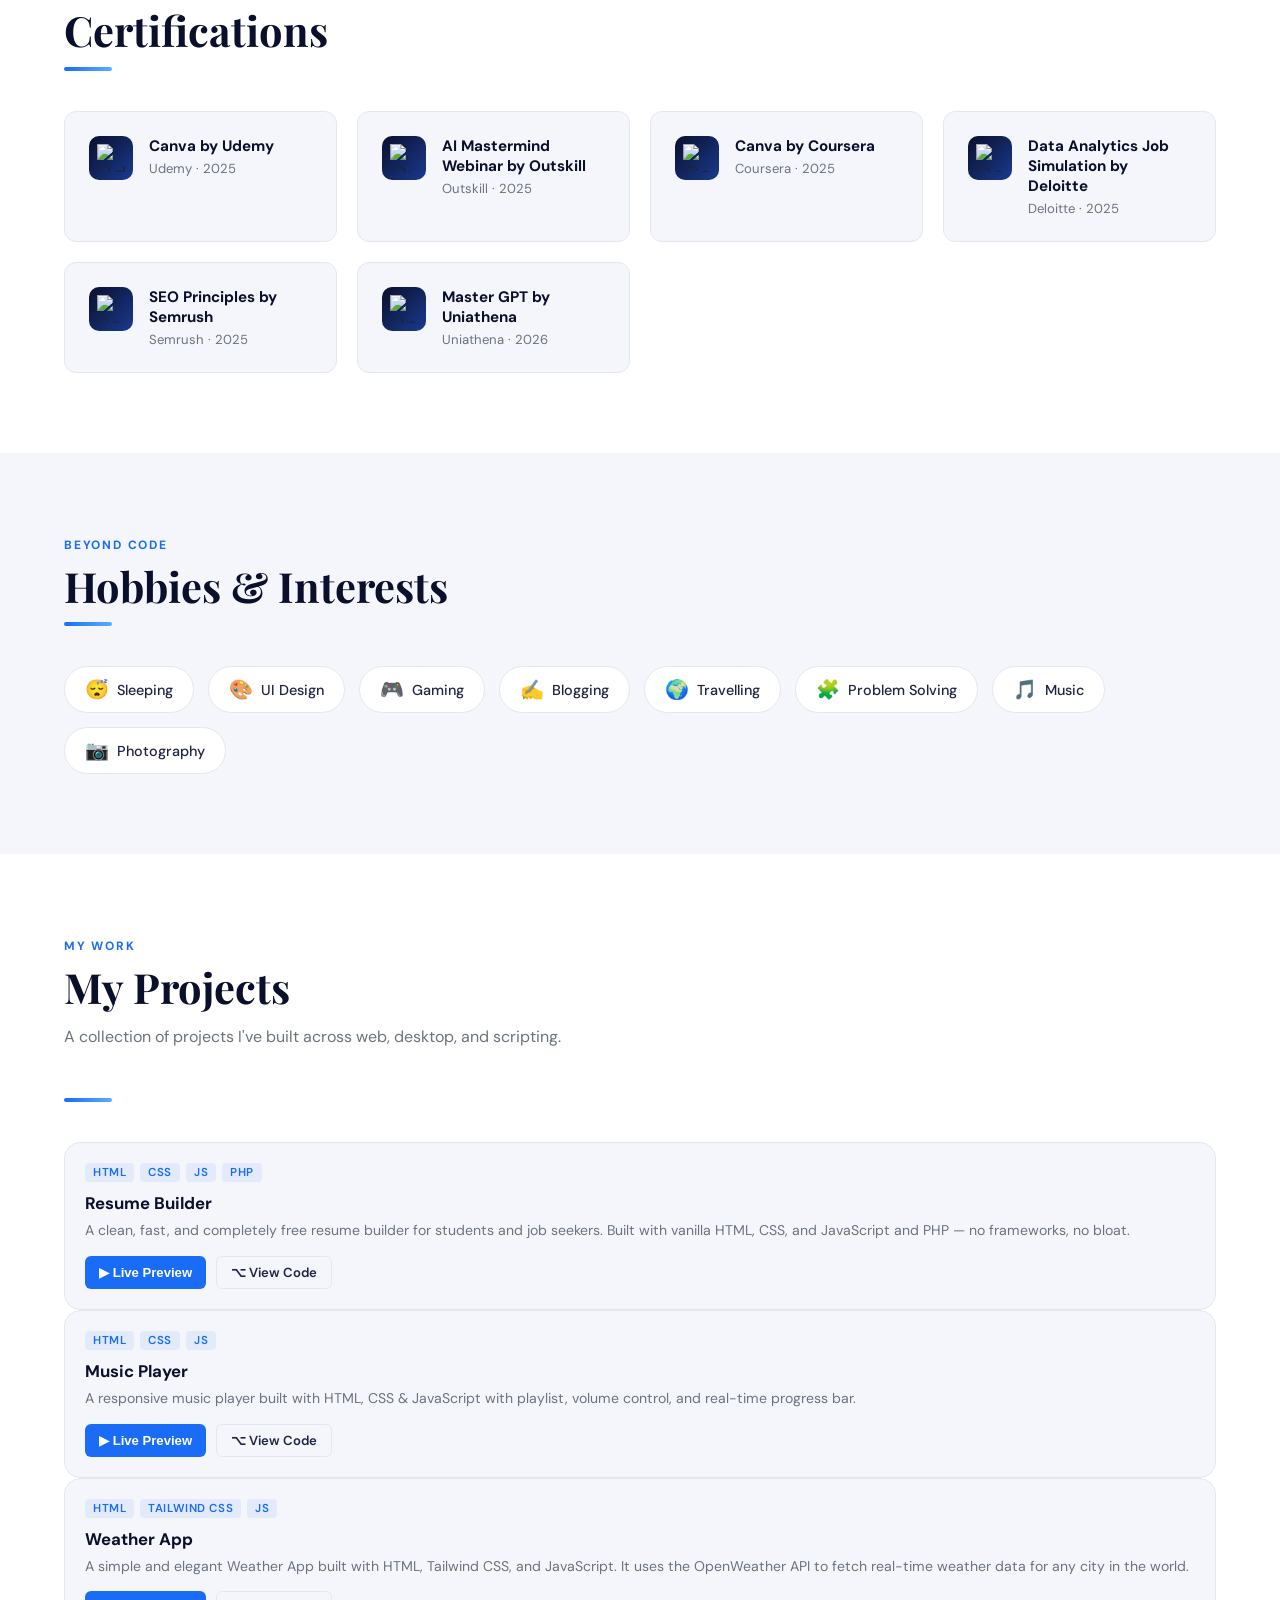
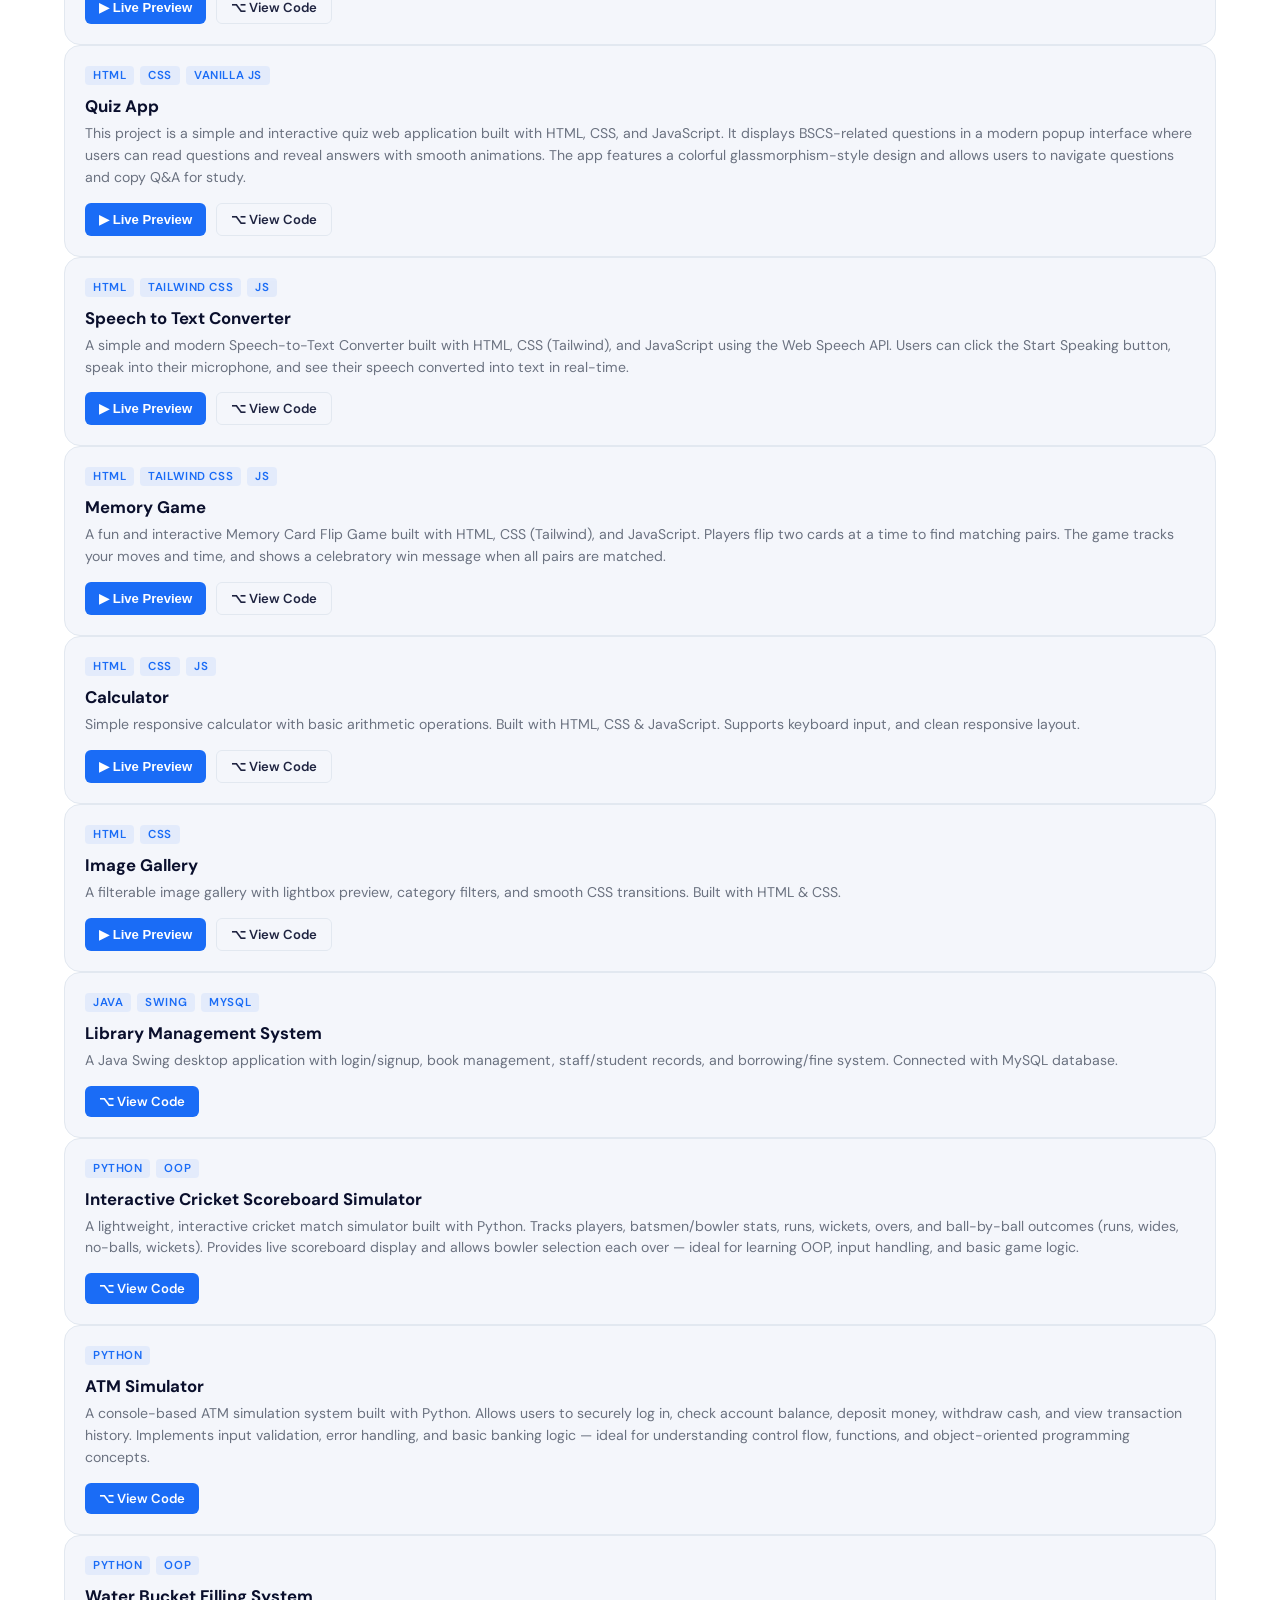
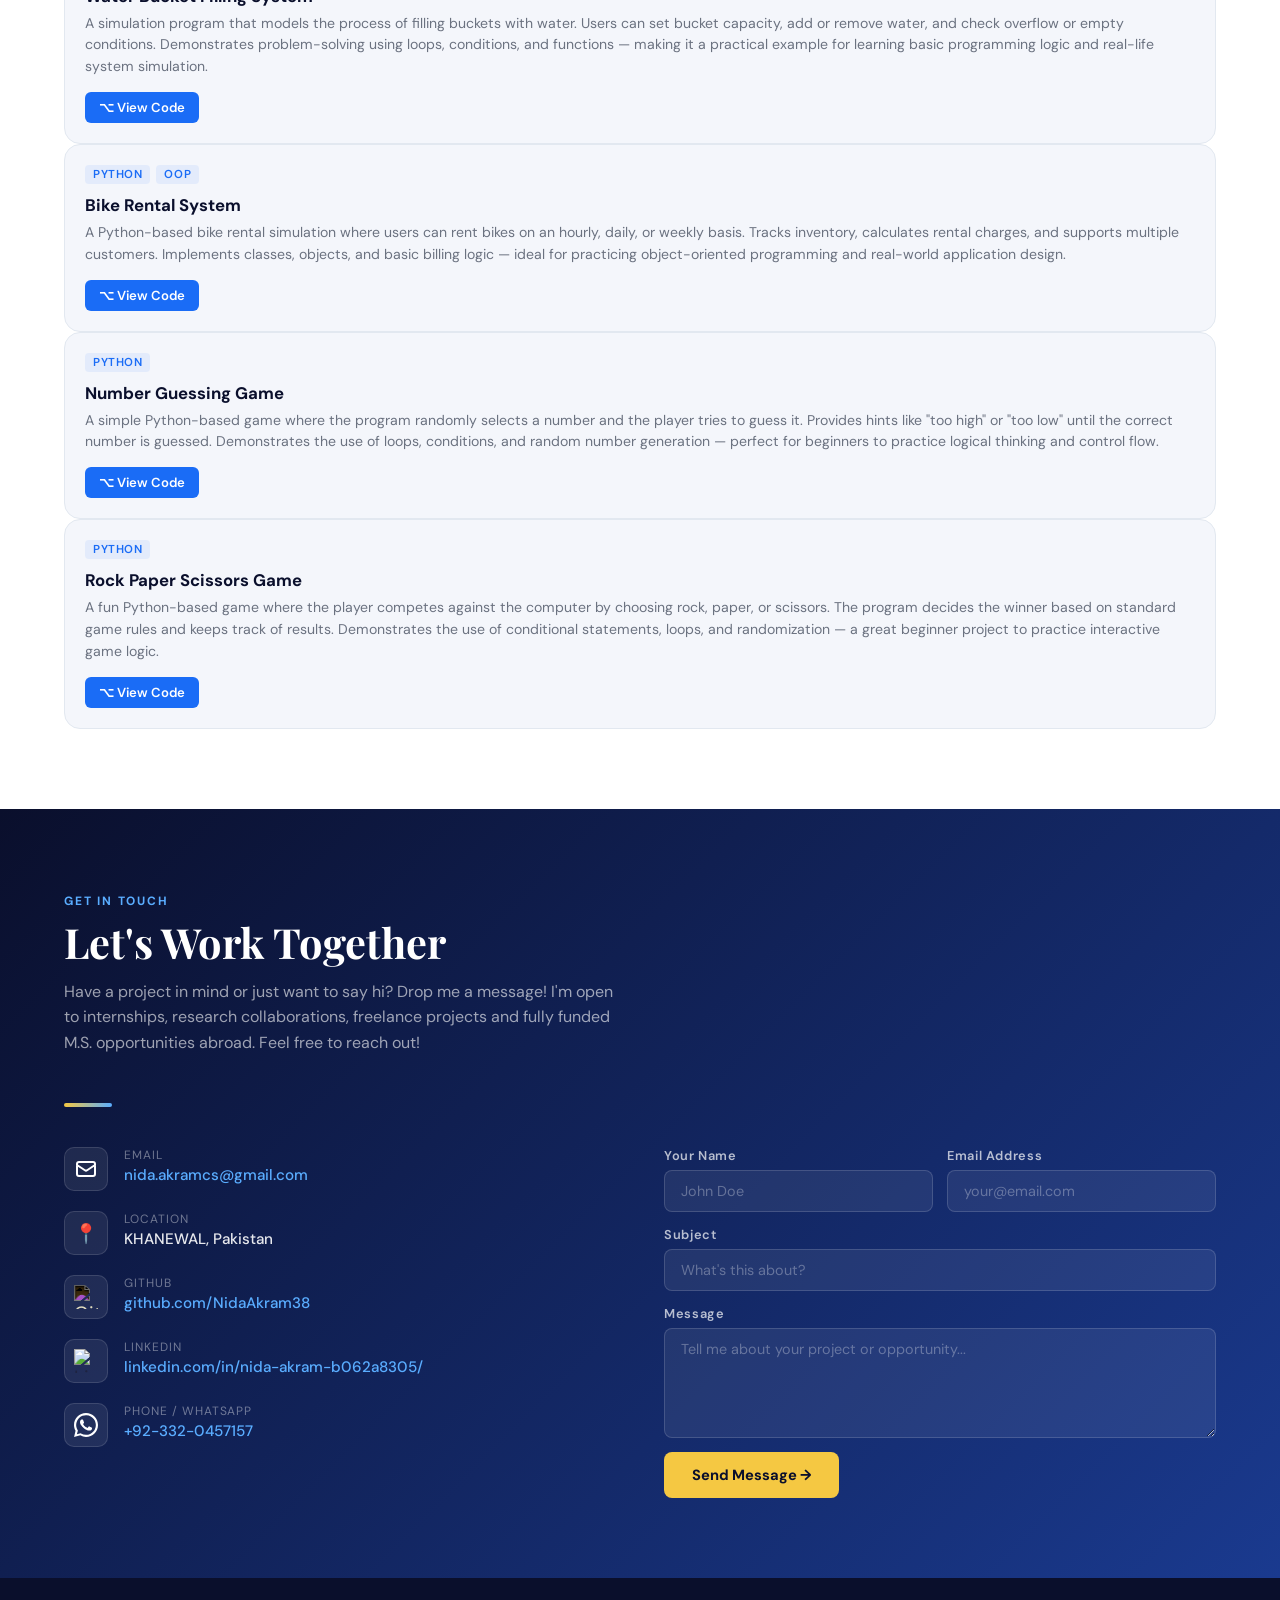
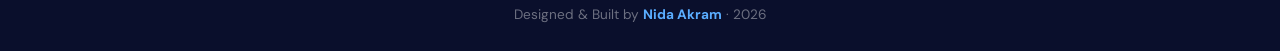
==== commit b2c1c755: "Update index.html" ====
--- a/index.html
+++ b/index.html
@@ -40,5 +40,9 @@
   <script src="js/animations.js"></script>
   <script src="js/projects.js"></script>
   <script src="js/contact.js"></script>
+  <script>
+  const form = document.getElementById('contactForm');
+  form.addEventListener('submit', async function (e) {
+  </script>
 </body>
 </html>
--- a/css/experience.css
+++ b/css/experience.css
@@ -0,0 +1,138 @@
+/* ================================================
+   experience.css — Experience Section
+   ================================================ */
+
+#experience {
+  background: var(--white);
+}
+
+/* ── Timeline ── */
+.experience-timeline {
+  position: relative;
+  padding-left: 32px;
+}
+
+.experience-timeline::before {
+  content: '';
+  position: absolute;
+  left: 8px;
+  top: 8px;
+  bottom: 8px;
+  width: 2px;
+  background: linear-gradient(180deg, var(--blue), var(--sky), transparent);
+}
+
+/* ── Item ── */
+.exp-item {
+  position: relative;
+  margin-bottom: 32px;
+  opacity: 0;
+  transform: translateX(-16px);
+  transition: all 0.5s ease;
+}
+.exp-item.visible {
+  opacity: 1;
+  transform: translateX(0);
+}
+
+.exp-dot {
+  position: absolute;
+  left: -28px;
+  top: 20px;
+  width: 12px;
+  height: 12px;
+  border-radius: 50%;
+  background: var(--blue);
+  border: 2px solid var(--white);
+  box-shadow: 0 0 0 3px rgba(26, 108, 246, 0.2);
+}
+
+/* ── Card ── */
+.exp-card {
+  background: var(--light);
+  border: 1.5px solid var(--border);
+  border-radius: 14px;
+  padding: 22px 26px;
+  transition: box-shadow 0.3s, border-color 0.3s;
+}
+.exp-card:hover {
+  border-color: var(--blue);
+  box-shadow: 0 8px 24px rgba(26, 108, 246, 0.1);
+}
+
+/* ── Header ── */
+.exp-header {
+  display: flex;
+  justify-content: space-between;
+  align-items: flex-start;
+  flex-wrap: wrap;
+  gap: 8px;
+  margin-bottom: 14px;
+}
+
+.exp-role {
+  font-size: 1.05rem;
+  font-weight: 700;
+  color: var(--navy);
+  margin-bottom: 4px;
+}
+
+.exp-company {
+  display: flex;
+  align-items: center;
+  gap: 6px;
+  font-size: 0.88rem;
+  color: var(--blue);
+  font-weight: 600;
+}
+
+.exp-date {
+  font-size: 0.78rem;
+  font-weight: 600;
+  color: var(--white);
+  background: var(--blue);
+  padding: 4px 12px;
+  border-radius: 100px;
+  white-space: nowrap;
+}
+
+/* ── Bullet Points ── */
+.exp-points {
+  list-style: none;
+  margin-bottom: 14px;
+  display: flex;
+  flex-direction: column;
+  gap: 6px;
+}
+.exp-points li {
+  font-size: 0.9rem;
+  color: var(--muted);
+  line-height: 1.55;
+  padding-left: 16px;
+  position: relative;
+}
+.exp-points li::before {
+  content: '▸';
+  position: absolute;
+  left: 0;
+  color: var(--blue);
+  font-size: 0.75rem;
+  top: 2px;
+}
+
+/* ── Tags ── */
+.exp-tags {
+  display: flex;
+  flex-wrap: wrap;
+  gap: 6px;
+}
+.exp-tag {
+  font-size: 0.72rem;
+  font-weight: 600;
+  letter-spacing: 0.05em;
+  text-transform: uppercase;
+  color: var(--blue);
+  background: rgba(26, 108, 246, 0.08);
+  border-radius: 4px;
+  padding: 2px 8px;
+}
